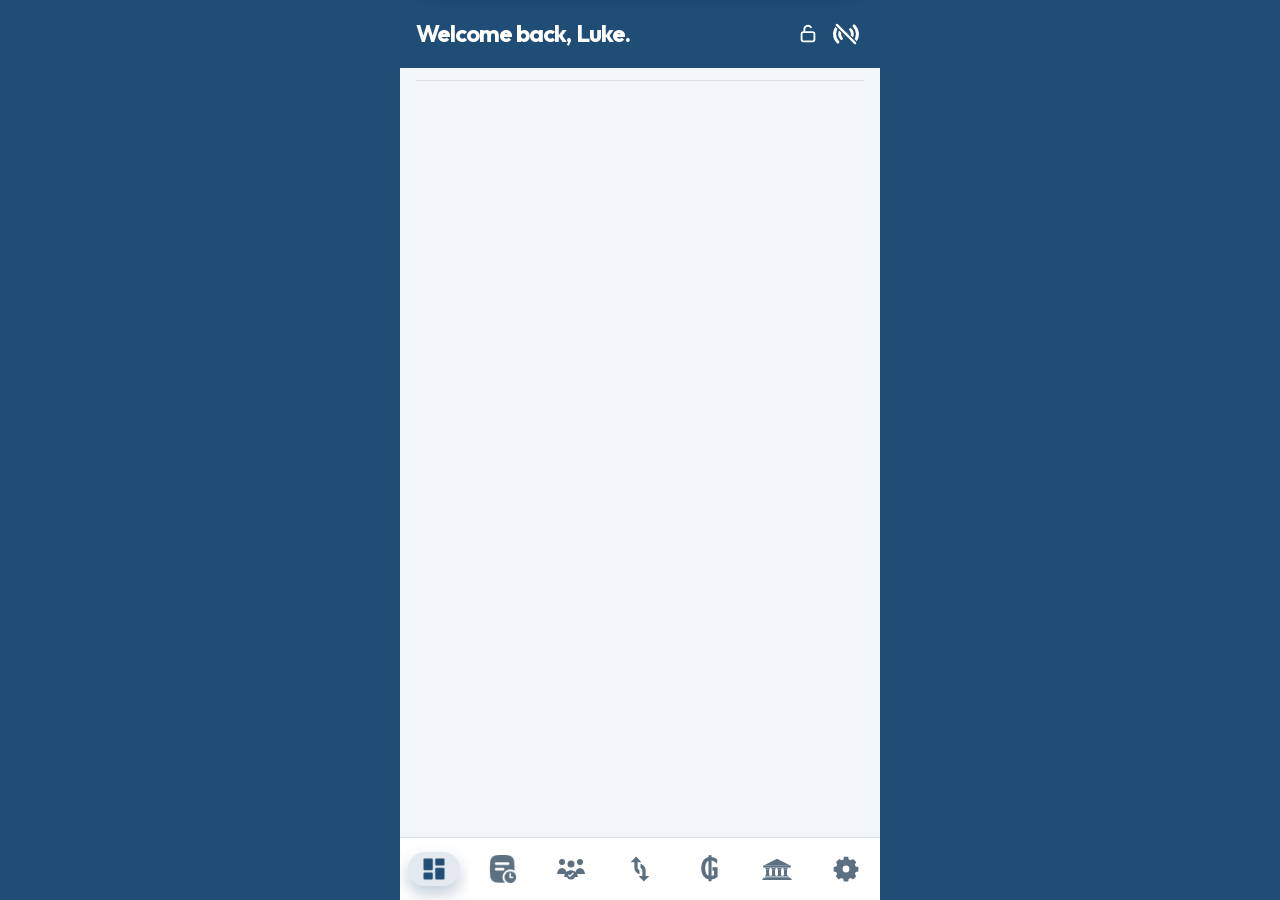
==== index.html @ c1763754 "So the tab icons are the pictures, and the old shadow is back. Co-authored-by: Cursor <cursoragent@c" ====
<!DOCTYPE html>
<html lang="en">
  <head>
    <meta charset="UTF-8" />
    <meta name="viewport" content="width=device-width, initial-scale=1, minimum-scale=1, maximum-scale=1, user-scalable=no, viewport-fit=cover, interactive-widget=resizes-content" />
    <meta name="theme-color" content="#1f4d76" />
    <meta name="description" content="Gizbit Network keeps gizbit balances, deposits, and withdrawals on this phone." />
    <meta name="referrer" content="no-referrer" />
    <meta name="apple-mobile-web-app-capable" content="yes" />
    <meta name="mobile-web-app-capable" content="yes" />
    <meta name="apple-mobile-web-app-status-bar-style" content="black-translucent" />
    <meta name="apple-mobile-web-app-title" content="Gizbit Network" />
    <title>Gizbit Network</title>
    <link rel="manifest" href="manifest.json" />
    <link rel="icon" href="icon-192.png" type="image/png" />
    <link rel="apple-touch-icon" href="apple-touch-icon.png" />
    <link rel="stylesheet" href="styles.css" />
  </head>
  <body>
    <div id="boot" class="boot">
      <img src="icon-512.png" alt="" />
    </div>
    <div class="app">
      <main id="main">
        <section id="home" class="page is-active" role="tabpanel">
          <div class="page-head">
            <h1>Welcome back, Luke.</h1>
            <div class="head-tools">
              <button type="button" id="lock-go" class="head-lock" aria-label="Lock terminal">
                <svg class="lock-shut" viewBox="0 0 24 24" width="22" height="22" aria-hidden="true">
                  <rect x="5" y="10" width="14" height="10" rx="2" fill="none" stroke="currentColor" stroke-width="2"/>
                  <path d="M8 10V7a4 4 0 0 1 8 0v3" fill="none" stroke="currentColor" stroke-width="2" stroke-linecap="round"/>
                </svg>
                <svg class="lock-open" viewBox="0 0 24 24" width="22" height="22" aria-hidden="true">
                  <rect x="5" y="10" width="14" height="10" rx="2" fill="none" stroke="currentColor" stroke-width="2"/>
                  <path d="M8 10V7a4 4 0 0 1 7.2-2.4" fill="none" stroke="currentColor" stroke-width="2" stroke-linecap="round"/>
                </svg>
              </button>
              <span id="link-mark" class="sat" role="status" aria-label="Not connected">
              <svg viewBox="0 0 24 24" width="28" height="28" aria-hidden="true">
                <circle cx="12" cy="12" r="2.15" fill="currentColor"/>
                <path fill="none" stroke="currentColor" stroke-width="2.55" stroke-linecap="round" d="M8.15 8.15a5.4 5.4 0 0 0 0 7.7"/>
                <path fill="none" stroke="currentColor" stroke-width="2.55" stroke-linecap="round" d="M15.85 8.15a5.4 5.4 0 0 1 0 7.7"/>
                <path fill="none" stroke="currentColor" stroke-width="2.55" stroke-linecap="round" d="M5.1 5.1a9.7 9.7 0 0 0 0 13.8"/>
                <path fill="none" stroke="currentColor" stroke-width="2.55" stroke-linecap="round" d="M18.9 5.1a9.7 9.7 0 0 1 0 13.8"/>
                <path class="sat-slash" fill="none" stroke="#1f4d76" stroke-width="4.2" stroke-linecap="round" d="M4.2 4.2l15.6 15.6"/>
                <path class="sat-slash" fill="none" stroke="#fff" stroke-width="2" stroke-linecap="round" d="M4.2 4.2l15.6 15.6"/>
              </svg>
            </span>
            </div>
          </div>
          <hr />
          <ul id="request-list" class="feed"></ul>
        </section>

        <section id="balances" class="page" role="tabpanel" hidden>
          <div class="page-head">
            <h1>Registered Accounts</h1>
          </div>
          <hr />
          <div class="cols" aria-hidden="true">
            <span>Full Name</span>
            <span>Account Type</span>
            <span id="bal-head">Current Balance (₲)</span>
          </div>
          <div id="rows"></div>
          <p id="empty" class="empty">No accounts yet. Add one to start at 0 gizbits.</p>
          <div id="bank-capacity" class="acct bank-capacity">
            <span>Total Bank Capacity</span>
            <span id="bank-sum" class="bal-short"></span>
          </div>
          <button type="button" id="add-account" class="btn add-account">+ Add account</button>
        </section>

        <section id="sessions" class="page" role="tabpanel" hidden>
          <div class="page-head">
            <h1>Registered Sessions</h1>
          </div>
          <hr />
          <div class="session-sums">
            <p class="session-sum"><span>Total session time</span><strong id="session-total"></strong></p>
            <p class="session-sum"><span>Total sessions</span><strong id="session-count"></strong></p>
          </div>
          <div id="session-idle">
            <button type="button" id="start-session" class="btn" aria-label="Start session">+</button>
          </div>
          <ul id="session-list" class="feed"></ul>
        </section>

        <section id="moves" class="page" role="tabpanel" hidden>
          <div class="page-head">
            <h1>Registered Exchanges</h1>
            <div class="head-tools">
              <button type="button" id="exchange-trash" class="icon-btn head-filter" aria-label="Show delete" aria-pressed="false">
                <svg viewBox="0 0 24 24" width="22" height="22" aria-hidden="true">
                  <path d="M5 7h14M9 7V5h6v2M8 7l1 13h6l1-13" fill="none" stroke="currentColor" stroke-width="2" stroke-linecap="round" stroke-linejoin="round"/>
                </svg>
              </button>
              <button type="button" id="exchange-filter" class="icon-btn head-filter" aria-label="Filter">
                <svg viewBox="0 0 24 24" width="22" height="22" aria-hidden="true">
                  <path d="M4 5h16l-6 7.2V19l-4 2v-8.8L4 5z" fill="none" stroke="currentColor" stroke-width="1.8" stroke-linejoin="round"/>
                </svg>
              </button>
            </div>
          </div>
          <hr />
          <p id="activity-empty" class="empty">Reviewed exchanges and transfers show up here.</p>
          <ul id="activity" class="feed"></ul>
        </section>

        <section id="settings" class="page" role="tabpanel" hidden>
          <div class="page-head">
            <h1>Settings</h1>
            <p class="ver" id="app-version"></p>
          </div>
          <hr />
          <div class="panel settings-menu">
            <button type="button" id="open-presets" class="btn">Preset amounts</button>
            <button type="button" id="open-taxes" class="btn">Tax settings</button>
            <button type="button" id="open-terms" class="btn">Terms and conditions</button>
            <button type="button" id="open-roles" class="btn">Accounts</button>
            <button type="button" id="open-marks" class="btn">Interest and leaderboard</button>
            <button type="button" id="open-bank" class="btn">Bank capacity</button>
            <button type="button" id="notify-go" class="btn slim">Turn on notifications</button>
            <p id="settings-error" class="error" role="status"></p>
            <button type="button" id="sync-go" class="btn sync-btn">
              <svg viewBox="0 0 24 24" width="22" height="22" aria-hidden="true">
                <circle cx="12" cy="12" r="2.15" fill="currentColor"/>
                <path fill="none" stroke="currentColor" stroke-width="2.4" stroke-linecap="round" d="M8.15 8.15a5.4 5.4 0 0 0 0 7.7"/>
                <path fill="none" stroke="currentColor" stroke-width="2.4" stroke-linecap="round" d="M15.85 8.15a5.4 5.4 0 0 1 0 7.7"/>
                <path fill="none" stroke="currentColor" stroke-width="2.4" stroke-linecap="round" d="M5.1 5.1a9.7 9.7 0 0 0 0 13.8"/>
                <path fill="none" stroke="currentColor" stroke-width="2.4" stroke-linecap="round" d="M18.9 5.1a9.7 9.7 0 0 1 0 13.8"/>
              </svg>
              Sync
            </button>
            <button type="button" id="ring-go" class="btn sync-btn">
              <svg viewBox="0 0 24 24" width="22" height="22" aria-hidden="true">
                <path d="M6 9a6 6 0 0 1 12 0c0 5 2 6.5 2 6.5H4S6 14 6 9z" fill="none" stroke="currentColor" stroke-width="2" stroke-linejoin="round"/>
                <path d="M10 18a2 2 0 0 0 4 0" fill="none" stroke="currentColor" stroke-width="2" stroke-linecap="round"/>
              </svg>
              Ring
            </button>
          </div>
          <div class="panel">
            <button type="button" id="delete-returns" class="btn danger">Delete all returns</button>
            <div id="returns-confirm" hidden>
              <p class="quiet">This removes every tax return on this phone and the terminal.</p>
              <button type="button" id="returns-yes" class="btn danger">Yes, delete returns</button>
              <button type="button" id="returns-no" class="btn ghost">Cancel</button>
            </div>
          </div>
          <div class="panel">
            <button type="button" id="delete-all" class="btn danger">Delete everything</button>
            <div id="delete-confirm" hidden>
              <p class="quiet">This removes every account, password, and balance. It cannot be undone.</p>
              <button type="button" id="delete-yes" class="btn danger">Yes, delete all</button>
              <button type="button" id="delete-no" class="btn ghost">Cancel</button>
            </div>
          </div>
          <div class="hint" id="install-hint">
            <p id="install-note" hidden></p>
            <button type="button" id="install-go" class="btn slim">Install</button>
          </div>
        </section>

        <section id="gfg" class="page" role="tabpanel" hidden>
          <div class="page-head">
            <h1>Gizbit Financial Group</h1>
          </div>
          <hr />
          <button type="button" id="open-interest" class="btn">Interest</button>
          <button type="button" id="open-loans" class="btn">Loans</button>
        </section>

        <section id="government" class="page" role="tabpanel" hidden>
          <div class="page-head">
            <h1>My Gov Center</h1>
            <div class="net-crest">
              <svg viewBox="0 0 64 48" aria-hidden="true">
                <path fill="currentColor" d="M32 1.5 60 16H4L32 1.5z"/>
                <path fill="currentColor" d="M2 16h60v5H2z"/>
                <path fill="currentColor" d="M7 22h9v3H7zm13 0h9v3h-9zm13 0h9v3h-9zm13 0h9v3h-9z"/>
                <path fill="currentColor" d="M8.2 25h6.6v12H8.2zm13 0h6.6v12h-6.6zm13 0h6.6v12h-6.6zm13 0h6.6v12h-6.6z"/>
                <path fill="currentColor" d="M7 37h9v2.4H7zm13 0h9v2.4h-9zm13 0h9v2.4h-9zm13 0h9v2.4h-9z"/>
                <path fill="currentColor" d="M6 40.2h52v2.6H6zM2 43.2h60v2.4H2zM0 46h64v2H0z"/>
              </svg>
              <p>National Gizbit Government</p>
            </div>
          </div>
          <hr />
          <div class="gov-actions">
            <p class="gov-kicker">Tax collected</p>
            <button type="button" id="tax-collected" class="gov-figure">0 ₲</button>
            <div id="tax-bar" class="tax-bar" hidden></div>
            <div id="tax-bar-key" class="tax-bar-key" hidden></div>
            <button type="button" id="view-taxes" class="btn">View all Tax returns</button>
            <button type="button" id="view-earnings" class="btn">Government earnings</button>
            <button type="button" id="view-assets" class="btn">Assets</button>
            <button type="button" id="view-gaming" class="btn">Gaming Profits</button>
          </div>
        </section>
      </main>

      <nav class="tabs" role="tablist" aria-label="Sections">
        <button type="button" role="tab" data-tab="home" aria-selected="true" aria-label="Dashboard">
          <span class="tab-mark tab-img tab-dashboard" aria-hidden="true"></span>
        </button>
        <button type="button" role="tab" data-tab="sessions" aria-selected="false" aria-label="Sessions">
          <span class="tab-mark tab-img tab-sessions" aria-hidden="true"></span>
        </button>
        <button type="button" role="tab" data-tab="balances" aria-selected="false" aria-label="Balances">
          <span class="tab-mark" aria-hidden="true">
            <svg viewBox="0 0 64 48" width="32" height="24">
              <circle cx="14" cy="10" r="6" fill="currentColor"/>
              <path fill="currentColor" d="M4 34c1.2-8 4.6-12 10-12s8.8 4 10 12H4z"/>
              <circle cx="50" cy="10" r="6" fill="currentColor"/>
              <path fill="currentColor" d="M40 34c1.2-8 4.6-12 10-12s8.8 4 10 12H40z"/>
              <circle cx="32" cy="14" r="7" fill="currentColor"/>
              <path fill="currentColor" d="M18 40c1.6-9 6.2-13 14-13s12.4 4 14 13H18z"/>
              <circle cx="32" cy="36" r="9" fill="currentColor"/>
              <path d="M27.4 36.2l2.6 2.7 6.2-6.4" fill="none" stroke="#fff" stroke-width="2.4" stroke-linecap="round" stroke-linejoin="round"/>
            </svg>
          </span>
        </button>
        <button type="button" role="tab" data-tab="moves" aria-selected="false" aria-label="Exchanges">
          <span class="tab-mark" aria-hidden="true">
            <svg viewBox="0 0 48 48" width="30" height="30">
              <path fill="currentColor" d="M18 4l-9 9h6v9c0 5.2 3.2 8.6 8.2 10.4v-6.2c-1.8-1.2-3-3.2-3-4.2V13h6L18 4z"/>
              <path fill="currentColor" d="M30 44l9-9h-6V26c0-5.2-3.2-8.6-8.2-10.4v6.2c1.8 1.2 3 3.2 3 4.2V35h-6l8.2 9z"/>
            </svg>
          </span>
        </button>
        <button type="button" role="tab" data-tab="gfg" aria-selected="false" aria-label="Financial">
          <span class="tab-mark" aria-hidden="true">₲</span>
        </button>
        <button type="button" role="tab" data-tab="government" aria-selected="false" aria-label="Gov">
          <span class="tab-mark" aria-hidden="true">
            <svg viewBox="0 0 64 48" width="30" height="22">
              <path fill="currentColor" d="M32 1.5 60 16H4L32 1.5z"/>
              <path fill="currentColor" d="M2 16h60v5H2z"/>
              <path fill="currentColor" d="M7 22h9v3H7zm13 0h9v3h-9zm13 0h9v3h-9zm13 0h9v3h-9z"/>
              <path fill="currentColor" d="M8.2 25h6.6v12H8.2zm13 0h6.6v12h-6.6zm13 0h6.6v12h-6.6zm13 0h6.6v12h-6.6z"/>
              <path fill="currentColor" d="M7 37h9v2.4H7zm13 0h9v2.4h-9zm13 0h9v2.4h-9zm13 0h9v2.4h-9z"/>
              <path fill="currentColor" d="M6 40.2h52v2.6H6zM2 43.2h60v2.4H2zM0 46h64v2H0z"/>
            </svg>
          </span>
        </button>
        <button type="button" role="tab" data-tab="settings" aria-selected="false" aria-label="Settings">
          <span class="tab-mark" aria-hidden="true">
            <svg viewBox="0 0 24 24" width="28" height="28">
              <path fill="currentColor" fill-rule="evenodd" d="M10.1 1.6h3.8l.4 2.3a6.8 6.8 0 0 1 1.7.7l2.1-1.2 2.7 2.7-1.2 2.1c.3.5.5 1.1.7 1.7l2.3.4v3.8l-2.3.4a6.8 6.8 0 0 1-.7 1.7l1.2 2.1-2.7 2.7-2.1-1.2a6.8 6.8 0 0 1-1.7.7l-.4 2.3h-3.8l-.4-2.3a6.8 6.8 0 0 1-1.7-.7l-2.1 1.2-2.7-2.7 1.2-2.1a6.8 6.8 0 0 1-.7-1.7l-2.3-.4V10.3l2.3-.4c.2-.6.4-1.2.7-1.7L3.5 6.1 6.2 3.4l2.1 1.2c.5-.3 1.1-.5 1.7-.7l.1-2.3zM12 9.1a2.9 2.9 0 1 0 0 5.8 2.9 2.9 0 0 0 0-5.8z"/>
            </svg>
          </span>
        </button>
      </nav>
      <section id="interest" class="interest-page" aria-hidden="true">
        <div class="archive-head">
          <button type="button" id="interest-back" class="interest-back">
            <svg viewBox="0 0 24 24" width="18" height="18" aria-hidden="true">
              <path d="M15 5 L8 12 L15 19" fill="none" stroke="currentColor" stroke-width="2.4" stroke-linecap="round" stroke-linejoin="round"/>
            </svg>
            Back
          </button>
          <h1>Interest</h1>
        </div>
        <div class="archive-body">
          <div class="interest-track" aria-hidden="true"><div id="interest-fill"></div></div>
          <p id="interest-clock" class="session-clock">5:00:00</p>
          <p id="interest-state" class="quiet">Paused until a session is on</p>
          <button type="button" id="pay-interest" class="btn">Pay now</button>
          <div class="cols interest-cols" aria-hidden="true">
            <span>Full name</span>
            <span>Interest due</span>
          </div>
          <div id="interest-rows"></div>
        </div>
      </section>
      <section id="loans-page" class="side-page" aria-hidden="true">
        <div class="archive-head">
          <button type="button" id="loans-back" class="side-back">
            <svg viewBox="0 0 24 24" width="18" height="18" aria-hidden="true">
              <path d="M15 5 L8 12 L15 19" fill="none" stroke="currentColor" stroke-width="2.4" stroke-linecap="round" stroke-linejoin="round"/>
            </svg>
            Back
          </button>
          <h1>Loans</h1>
        </div>
        <div class="archive-body">
          <p id="loan-out" class="quiet">Nothing is out on loan.</p>
          <div id="loan-list"></div>
          <h2 class="loan-head">Loan formula</h2>
          <div class="loan-band loan-band-label">
            <span>From</span><span>To</span><span>Rate %</span><span>Payments</span><span></span>
          </div>
          <div id="loan-bands"></div>
          <p id="loan-error" class="error" role="status"></p>
          <div class="row-actions">
            <button type="button" id="loan-add" class="btn slim">Add range</button>
            <button type="button" id="loan-formula" class="btn slim">Save formula</button>
          </div>
        </div>
      </section>
      <section id="contracts-page" class="side-page" aria-hidden="true">
        <div class="archive-head">
          <button type="button" id="contracts-back" class="side-back">
            <svg viewBox="0 0 24 24" width="18" height="18" aria-hidden="true">
              <path d="M15 5 L8 12 L15 19" fill="none" stroke="currentColor" stroke-width="2.4" stroke-linecap="round" stroke-linejoin="round"/>
            </svg>
            Back
          </button>
          <h1>Contracts</h1>
        </div>
        <div class="archive-body">
          <p id="contract-note" class="quiet">No contracts between accounts yet.</p>
          <div class="field"><span>From</span><div id="contract-from" class="picker" data-value=""></div></div>
          <div class="field"><span>To</span><div id="contract-to" class="picker" data-value=""></div></div>
          <label class="field"><span>Amount (₲)</span><input id="contract-amount" inputmode="numeric" autocomplete="off" placeholder="At least 1 billion" /></label>
          <label class="field"><span>Contract</span><input id="contract-title" maxlength="40" autocomplete="off" placeholder="What it is for" /></label>
          <p id="contract-error" class="error" role="status"></p>
          <button type="button" id="contract-make" class="btn">Make contract</button>
          <div id="contract-list"></div>
        </div>
      </section>
      <section id="earnings" class="archive" aria-hidden="true">
        <div class="archive-head">
          <button type="button" id="earnings-back" class="archive-back">
            <svg viewBox="0 0 24 24" width="18" height="18" aria-hidden="true">
              <path d="M15 5 L8 12 L15 19" fill="none" stroke="currentColor" stroke-width="2.4" stroke-linecap="round" stroke-linejoin="round"/>
            </svg>
            Back
          </button>
          <h1>Government earnings</h1>
        </div>
        <div class="archive-body" id="earnings-body"></div>
      </section>
      <section id="assets-archive" class="archive" aria-hidden="true">
        <div class="archive-head">
          <button type="button" id="assets-back" class="archive-back">
            <svg viewBox="0 0 24 24" width="18" height="18" aria-hidden="true">
              <path d="M15 5 L8 12 L15 19" fill="none" stroke="currentColor" stroke-width="2.4" stroke-linecap="round" stroke-linejoin="round"/>
            </svg>
            Back
          </button>
          <h1>Assets</h1>
        </div>
        <div class="archive-body">
          <button type="button" id="list-asset" class="btn">List asset</button>
          <p id="asset-empty" class="empty">No assets listed yet.</p>
          <div id="asset-list" class="asset-list"></div>
        </div>
      </section>
      <section id="session-attend" class="side-page" aria-hidden="true">
        <div class="archive-head">
          <button type="button" id="attend-back" class="side-back">
            <svg viewBox="0 0 24 24" width="18" height="18" aria-hidden="true">
              <path d="M15 5 L8 12 L15 19" fill="none" stroke="currentColor" stroke-width="2.4" stroke-linecap="round" stroke-linejoin="round"/>
            </svg>
            Back
          </button>
          <h1>Who is attending</h1>
        </div>
        <div class="archive-body">
          <div class="cols attend-cols" aria-hidden="true">
            <span>Account</span>
            <span>Present</span>
            <span>Absent</span>
          </div>
          <div id="attend-rows"></div>
          <p id="attend-empty" class="empty">No accounts yet. Add one before starting a session.</p>
          <button type="button" id="attend-start" class="btn">Start session</button>
        </div>
      </section>
      <section id="session-view" class="side-page" aria-hidden="true">
        <div class="archive-head session-head">
          <div class="session-head-bar">
            <button type="button" id="session-back" class="side-back">
              <svg viewBox="0 0 24 24" width="18" height="18" aria-hidden="true">
                <path d="M15 5 L8 12 L15 19" fill="none" stroke="currentColor" stroke-width="2.4" stroke-linecap="round" stroke-linejoin="round"/>
              </svg>
              Back
            </button>
            <button type="button" id="session-edit" class="session-pen" aria-label="Edit who is in">
              <svg viewBox="0 0 24 24" width="18" height="18" aria-hidden="true"><path d="M4 20l4.5-1.2L19 8.3 15.7 5 5.2 15.5 4 20z" fill="none" stroke="currentColor" stroke-width="1.8" stroke-linejoin="round"/><path d="M13.8 6.8l3.4 3.4" fill="none" stroke="currentColor" stroke-width="1.8"/></svg>
            </button>
          </div>
          <h1 id="session-view-title">Session</h1>
        </div>
        <div class="archive-body">
          <table class="session-facts">
            <tr><th>Date</th><td id="session-date"></td></tr>
            <tr><th>Session No.</th><td id="session-no"></td></tr>
            <tr><th>Beginning time</th><td id="session-started"></td></tr>
            <tr><th>Ending time</th><td id="session-ended"></td></tr>
            <tr><th>Total Duration</th><td id="session-duration"></td></tr>
          </table>
          <div class="attend-panels">
            <button type="button" class="attend-panel" id="show-present">
              <span class="swatch present" aria-hidden="true"></span>
              <span>Accounts present</span>
              <strong id="attended-count">0</strong>
            </button>
            <button type="button" class="attend-panel" id="show-absent">
              <span class="swatch absent" aria-hidden="true"></span>
              <span>Accounts absent</span>
              <strong id="absent-count">0</strong>
            </button>
          </div>
          <div id="session-edit-box" hidden>
            <div class="cols attend-cols" aria-hidden="true">
              <span>Account</span>
              <span>Present</span>
              <span>Absent</span>
            </div>
            <div id="session-edit-rows"></div>
          </div>
          <p id="session-clock" class="session-clock" hidden>0:00</p>
          <button type="button" id="session-books-go" class="btn"><span class="pl-mark" aria-hidden="true">↑↓</span> Profits and losses</button>
          <p id="session-extremes" class="session-extremes"></p>
          <button type="button" id="end-session" class="btn" hidden>End session</button>
          <h2>Exchanges</h2>
          <p id="session-exchange-empty" class="empty">No exchanges in this session.</p>
          <ul id="session-exchanges" class="feed"></ul>
        </div>
      </section>
      <section id="session-roster" class="side-page above" aria-hidden="true">
        <div class="archive-head">
          <button type="button" id="roster-back" class="side-back">
            <svg viewBox="0 0 24 24" width="18" height="18" aria-hidden="true">
              <path d="M15 5 L8 12 L15 19" fill="none" stroke="currentColor" stroke-width="2.4" stroke-linecap="round" stroke-linejoin="round"/>
            </svg>
            Back
          </button>
          <h1 id="roster-title">Accounts present</h1>
        </div>
        <div class="archive-body">
          <ul id="see-roster" class="people"></ul>
          <p id="see-roster-empty" class="empty">Nobody is in this list.</p>
        </div>
      </section>
      <section id="session-books" class="side-page above" aria-hidden="true">
        <div class="archive-head">
          <button type="button" id="books-back" class="side-back">
            <svg viewBox="0 0 24 24" width="18" height="18" aria-hidden="true">
              <path d="M15 5 L8 12 L15 19" fill="none" stroke="currentColor" stroke-width="2.4" stroke-linecap="round" stroke-linejoin="round"/>
            </svg>
            Back
          </button>
          <h1>Profits and losses</h1>
        </div>
        <div class="archive-body">
          <div class="cols" aria-hidden="true">
            <span>Full Name</span>
            <span>Account Type</span>
            <span>Profit/Loss (₲)</span>
          </div>
          <div id="session-book-rows"></div>
        </div>
      </section>
      <section id="gaming-archive" class="archive" aria-hidden="true">
        <div class="archive-head">
          <button type="button" id="gaming-back" class="archive-back">
            <svg viewBox="0 0 24 24" width="18" height="18" aria-hidden="true">
              <path d="M15 5 L8 12 L15 19" fill="none" stroke="currentColor" stroke-width="2.4" stroke-linecap="round" stroke-linejoin="round"/>
            </svg>
            Back
          </button>
          <h1>Gaming Profits</h1>
        </div>
        <div class="archive-body">
          <p id="gaming-empty" class="empty">Cash ins from a terminal show up here.</p>
          <div id="gaming-list"></div>
        </div>
      </section>
      <section id="tax-split" class="side-page above" aria-hidden="true">
        <div class="archive-head">
          <button type="button" id="tax-split-back" class="side-back">
            <svg viewBox="0 0 24 24" width="18" height="18" aria-hidden="true">
              <path d="M15 5 L8 12 L15 19" fill="none" stroke="currentColor" stroke-width="2.4" stroke-linecap="round" stroke-linejoin="round"/>
            </svg>
            Back
          </button>
          <h1 id="tax-split-title">Tax collected</h1>
        </div>
        <div class="archive-body">
          <div id="tax-pie" class="pie" hidden></div>
          <div id="tax-pie-key" class="pie-key"></div>
          <p id="tax-pie-empty" class="empty">Nothing has been collected for this tax.</p>
        </div>
      </section>
      <section id="tax-archive" class="archive" aria-hidden="true">
        <div class="archive-head">
          <button type="button" id="tax-archive-back" class="archive-back">
            <svg viewBox="0 0 24 24" width="18" height="18" aria-hidden="true">
              <path d="M15 5 L8 12 L15 19" fill="none" stroke="currentColor" stroke-width="2.4" stroke-linecap="round" stroke-linejoin="round"/>
            </svg>
            Back
          </button>
          <h1>Tax returns</h1>
        </div>
        <div class="archive-body">
          <div id="tax-switch" class="tax-switch" role="tablist" aria-label="Tax return type">
            <span class="tax-switch-pill" aria-hidden="true"></span>
            <button type="button" id="tax-tab-income" role="tab" aria-selected="true">Income tax returns</button>
            <button type="button" id="tax-tab-gaming" role="tab" aria-selected="false">Tax on gaming profits returns</button>
          </div>
          <p id="gov-empty" class="empty">Tax returns filed from a terminal show up here.</p>
          <div id="gov-list" class="tax-files"></div>
          <p id="gaming-tax-empty" class="empty" hidden>No tax on gaming profits yet.</p>
          <div id="gaming-tax-list" class="tax-files" hidden></div>
        </div>
      </section>
      <section id="tax-sheet" class="archive above" aria-hidden="true">
        <div class="archive-head">
          <button type="button" id="tax-sheet-back" class="archive-back">
            <svg viewBox="0 0 24 24" width="18" height="18" aria-hidden="true">
              <path d="M15 5 L8 12 L15 19" fill="none" stroke="currentColor" stroke-width="2.4" stroke-linecap="round" stroke-linejoin="round"/>
            </svg>
            Back
          </button>
          <div class="tax-sheet-title">
            <h1 id="tax-sheet-name">Tax return</h1>
            <p id="tax-sheet-date"></p>
          </div>
        </div>
        <div class="archive-body">
          <p class="tax-star-note">* amounts are in billions of gizbits</p>
          <div id="tax-sheet-goods" class="tax-grid"></div>
          <p class="tax-kicker">Calculating</p>
          <div id="tax-sheet-figures" class="tax-figures"></div>
          <div id="tax-sheet-expenses"></div>
          <div id="tax-sheet-levy" class="tax-grid"></div>
          <button type="button" id="tax-sheet-sign" class="btn ghost">Signature</button>
        </div>
      </section>
    </div>

    <div id="sheet" class="sheet" hidden>
      <form id="account-form" class="sheet-card">
        <h2>Add account</h2>
        <label class="field">
          <span>Full name</span>
          <input id="acc-name" maxlength="40" autocomplete="name" required />
        </label>
        <label class="field">
          <span>Password</span>
          <input id="acc-pass" type="password" maxlength="100" autocomplete="new-password" required />
        </label>
        <p id="account-error" class="error" role="status"></p>
        <button type="submit" class="btn">Create account</button>
        <button type="button" id="sheet-close" class="btn ghost">Cancel</button>
      </form>
    </div>

    <div id="pass-sheet" class="sheet" hidden>
      <div class="sheet-card" role="dialog" aria-modal="true" aria-labelledby="pass-title">
        <h2 id="pass-title">Password</h2>
        <div class="pass-line">
          <input id="pass-view" type="text" maxlength="100" autocomplete="off" readonly />
          <button type="button" id="pass-edit" class="icon-btn" aria-label="Change password">
            <svg viewBox="0 0 24 24" width="18" height="18" aria-hidden="true"><path d="M4 20l4.5-1.2L19 8.3 15.7 5 5.2 15.5 4 20z" fill="none" stroke="currentColor" stroke-width="1.8" stroke-linejoin="round"/><path d="M13.8 6.8l3.4 3.4" fill="none" stroke="currentColor" stroke-width="1.8"/></svg>
          </button>
        </div>
        <p id="pass-error" class="error" role="status"></p>
        <button type="button" id="pass-save" class="btn" hidden>Save</button>
        <button type="button" id="pass-close" class="btn ghost">Close</button>
      </div>
    </div>

    <div id="asset-sheet" class="sheet" hidden>
      <form id="asset-form" class="sheet-card">
        <h2>List asset</h2>
        <label class="field"><span>Asset name</span><input id="asset-name" maxlength="40" autocomplete="off" /></label>
        <label class="field"><span>Asset description</span><textarea id="asset-note" rows="3" maxlength="200"></textarea></label>
        <label class="field"><span>Asking price</span><input id="asset-price" inputmode="numeric" autocomplete="off" /></label>
        <p id="asset-error" class="error" role="status"></p>
        <button type="submit" class="btn">Save and list</button>
        <button type="button" id="asset-cancel" class="btn ghost">Cancel</button>
      </form>
    </div>

    <div id="asset-buy" class="sheet" hidden>
      <div class="sheet-card" role="dialog" aria-modal="true" aria-labelledby="asset-buy-title">
        <h2 id="asset-buy-title">Asset</h2>
        <p id="asset-buy-note"></p>
        <p id="asset-buy-who" class="quiet"></p>
        <label class="field"><span>Amount</span><input id="asset-buy-amount" inputmode="numeric" autocomplete="off" /></label>
        <p id="asset-buy-error" class="error" role="status"></p>
        <button type="button" id="asset-buy-confirm" class="btn">Confirm</button>
        <button type="button" id="asset-buy-close" class="btn ghost">Close</button>
      </div>
    </div>

    <div id="tax-review" class="sheet" hidden>
      <div class="sheet-card" role="dialog" aria-modal="true" aria-labelledby="review-title">
        <h2 id="review-title">Tax return</h2>
        <div id="review-lines" class="review-lines"></div>
        <label class="field"><span>Gross revenue</span><input id="review-revenue" inputmode="numeric" autocomplete="off" /></label>
        <label class="field"><span>Gross profit</span><input id="review-profit" inputmode="numeric" autocomplete="off" /></label>
        <label class="field"><span>Gross expenses</span><input id="review-expenses" inputmode="numeric" autocomplete="off" /></label>
        <hr />
        <label class="field"><span>Gross VAT</span><input id="review-vat" inputmode="numeric" autocomplete="off" /></label>
        <label class="field"><span>Tax on gross profit</span><input id="review-tax" inputmode="numeric" autocomplete="off" /></label>
        <label class="field review-invoice"><span>Total invoice</span><input id="review-invoice" inputmode="numeric" autocomplete="off" /></label>
        <p id="review-error" class="error" role="status"></p>
        <button type="button" id="review-confirm" class="btn">Confirm</button>
        <button type="button" id="review-close" class="btn ghost">Close</button>
      </div>
    </div>

    <div id="sign-sheet" class="sheet" hidden>
      <div class="sheet-card" role="dialog" aria-modal="true" aria-labelledby="sign-title">
        <h2 id="sign-title">Signature</h2>
        <canvas id="sign-view" class="sign-view"></canvas>
        <p id="sign-empty" class="quiet">No signature was saved for this exchange.</p>
        <button type="button" id="sign-close" class="btn">Close</button>
      </div>
    </div>

    <div id="confirm" class="sheet" hidden>
      <div class="sheet-card" role="dialog" aria-modal="true" aria-labelledby="confirm-title">
        <h2 id="confirm-title">Delete account</h2>
        <p id="confirm-text"></p>
        <button type="button" id="confirm-yes" class="btn danger">Delete</button>
        <button type="button" id="confirm-no" class="btn ghost">Cancel</button>
      </div>
    </div>

    <div id="decision" class="sheet" hidden>
      <div class="sheet-card" role="dialog" aria-modal="true" aria-labelledby="decision-title">
        <h2 id="decision-title">Exchange</h2>
        <p id="decision-text"></p>
        <div id="decision-actions" class="decision-actions"></div>
        <label class="field" id="part-wrap" hidden>
          <span>How much did you receive?</span>
          <input id="part-amount" inputmode="numeric" autocomplete="off" />
        </label>
        <p id="decision-error" class="error" role="status"></p>
        <button type="button" id="part-go" class="btn" hidden>Update balance</button>
        <button type="button" id="decision-close" class="btn ghost">Cancel</button>
      </div>
    </div>

    <div id="review" class="sheet" hidden>
      <div class="sheet-card" role="dialog" aria-modal="true" aria-labelledby="review-title">
        <h2 id="review-title">Review</h2>
        <p id="review-text"></p>
        <button type="button" id="review-yes" class="btn">Money given</button>
        <button type="button" id="review-no" class="btn ghost">Cancel</button>
      </div>
    </div>

    <section id="set-presets" class="side-page" aria-hidden="true">
      <div class="archive-head">
        <button type="button" id="presets-back" class="side-back">Back</button>
        <h1>Preset amounts</h1>
      </div>
      <div class="archive-body">
        <div id="preset-fields"></div>
        <button type="button" id="preset-add" class="btn slim">Add amount</button>
        <label class="field"><span>Minimum amount (₲)</span><input id="min-amount" inputmode="numeric" autocomplete="off" /></label>
        <p id="preset-error" class="error" role="status"></p>
      </div>
    </section>
    <section id="set-taxes" class="side-page" aria-hidden="true">
      <div class="archive-head">
        <button type="button" id="taxes-back" class="side-back">Back</button>
        <h1>Tax settings</h1>
      </div>
      <div class="archive-body">
        <table class="tax-table">
          <tr><th>VAT on revenue (%)</th><td><input id="vat-rate" inputmode="numeric" autocomplete="off" /></td></tr>
          <tr><th>Profit tax under the threshold (%)</th><td><input id="profit-low" inputmode="numeric" autocomplete="off" /></td></tr>
          <tr><th>Profit tax over the threshold (%)</th><td><input id="profit-high" inputmode="numeric" autocomplete="off" /></td></tr>
          <tr><th>Profit tax threshold (₲)</th><td><input id="profit-threshold" inputmode="numeric" autocomplete="off" /></td></tr>
          <tr><th>Tax on gaming profits (%)</th><td><input id="gaming-tax" inputmode="numeric" autocomplete="off" /></td></tr>
          <tr><th>1 euro equals (₲)</th><td><input id="euro-rate" inputmode="numeric" autocomplete="off" /></td></tr>
        </table>
        <p id="tax-error" class="error" role="status"></p>
      </div>
    </section>
    <section id="set-terms" class="side-page" aria-hidden="true">
      <div class="archive-head">
        <button type="button" id="terms-back" class="side-back">Back</button>
        <h1>Terms and conditions</h1>
      </div>
      <div class="archive-body">
        <label class="field"><span>Exchange terms</span><textarea id="terms-text" rows="6" maxlength="800"></textarea></label>
        <label class="field"><span>Tax return terms</span><textarea id="tax-terms" rows="4" maxlength="400"></textarea></label>
        <label class="field"><span>Loan terms</span><textarea id="loan-terms" rows="4" maxlength="400"></textarea></label>
      </div>
    </section>
    <section id="set-roles" class="side-page" aria-hidden="true">
      <div class="archive-head">
        <button type="button" id="roles-back" class="side-back">Back</button>
        <h1>Accounts</h1>
      </div>
      <div class="archive-body">
        <div class="field"><span>Tax payments go to</span><div id="tax-account" class="picker" data-value=""></div></div>
        <div class="field"><span>Gaming cash goes to</span><div id="gaming-account" class="picker" data-value=""></div></div>
        <div class="field"><span>Interest is paid from</span><div id="interest-account" class="picker" data-value=""></div></div>
        <div class="field"><span>Loans are paid from</span><div id="loan-account" class="picker" data-value=""></div></div>
      </div>
    </section>
    <section id="set-marks" class="side-page" aria-hidden="true">
      <div class="archive-head">
        <button type="button" id="marks-back" class="side-back">Back</button>
        <h1>Interest and leaderboard</h1>
      </div>
      <div class="archive-body">
        <div class="mark-head"><span>Account</span><span>Skip interest</span><span>Not on leaderboard</span><span>Exclude from attending</span></div>
        <div id="mark-rows"></div>
      </div>
    </section>
    <section id="set-bank" class="side-page" aria-hidden="true">
      <div class="archive-head">
        <button type="button" id="bank-back" class="side-back">Back</button>
        <h1>Bank capacity</h1>
      </div>
      <div class="archive-body">
        <label class="field"><span>Bank capacity limit (₲)</span><input id="bank-limit" inputmode="numeric" autocomplete="off" /></label>
        <p id="bank-error" class="error" role="status"></p>
      </div>
    </section>

    <div id="filter-sheet" class="sheet" hidden>
      <div class="sheet-card" role="dialog" aria-modal="true" aria-labelledby="filter-title">
        <h2 id="filter-title">Filter</h2>
        <div class="field">
          <span>Time</span>
          <div id="filter-time" class="picker" data-value="all"></div>
        </div>
        <div class="field">
          <span>Type of exchange</span>
          <div id="filter-type" class="picker" data-value="all"></div>
        </div>
        <div class="field">
          <span>Account</span>
          <div id="filter-account" class="picker" data-value=""></div>
        </div>
        <label class="field">
          <span>Minimum amount (₲)</span>
          <input id="filter-min" inputmode="numeric" autocomplete="off" placeholder="Any" />
        </label>
        <label class="field">
          <span>Maximum amount (₲)</span>
          <input id="filter-max" inputmode="numeric" autocomplete="off" placeholder="Any" />
        </label>
        <button type="button" id="filter-apply" class="btn">Show these</button>
        <button type="button" id="filter-clear" class="btn ghost">Clear filter</button>
      </div>
    </div>

    <div id="session-menu" class="sheet" hidden>
      <div class="sheet-card" id="session-menu-card" role="dialog" aria-modal="true" aria-label="Session options">
        <div class="sheet-grab" id="session-menu-grab"></div>
        <button type="button" id="session-menu-edit" class="menu-line">
          <svg viewBox="0 0 24 24" width="18" height="18" aria-hidden="true"><path d="M4 20l4.5-1.2L19 8.3 15.7 5 5.2 15.5 4 20z" fill="none" stroke="currentColor" stroke-width="1.8" stroke-linejoin="round"/><path d="M13.8 6.8l3.4 3.4" fill="none" stroke="currentColor" stroke-width="1.8"/></svg>
          Edit
        </button>
        <button type="button" id="session-menu-delete" class="menu-line danger">
          <svg viewBox="0 0 24 24" width="18" height="18" aria-hidden="true"><path d="M5 7h14M9 7V5h6v2M8 7l1 13h6l1-13" fill="none" stroke="currentColor" stroke-width="2" stroke-linecap="round" stroke-linejoin="round"/></svg>
          Delete
        </button>
      </div>
    </div>

    <audio id="success-sound" src="success.mp3" preload="auto"></audio>
    <div id="syncing" class="sheet syncing" hidden>
      <div class="sync-card">
        <p class="sync-dots" aria-hidden="true"><span></span><span></span><span></span></p>
        <p>Syncing with terminal</p>
      </div>
    </div>
    <button type="button" id="incoming" class="incoming" aria-hidden="true"></button>
    <span id="ping-dot" class="ping-dot" aria-hidden="true"></span>
    <div id="call-incoming" class="call-screen" hidden>
      <div class="call-card">
        <svg viewBox="0 0 24 24" width="48" height="48" aria-hidden="true">
          <path d="M8.5 5.5c.4 1.5 1 2.6 1.8 3.4l-1.2 1.2a12 12 0 0 0 5.8 5.8l1.2-1.2c.8.8 1.9 1.4 3.4 1.8l.6 1.8c-2.2.6-4.6.2-6.6-1.1L8.2 12.9c-1.3-2-1.7-4.4-1.1-6.6l1.4.2z" fill="none" stroke="currentColor" stroke-width="1.7" stroke-linejoin="round"/>
        </svg>
        <h1>Terminal is calling</h1>
        <div class="call-actions">
          <button type="button" id="call-decline" class="btn danger">Decline</button>
          <button type="button" id="call-answer" class="btn">Answer</button>
        </div>
      </div>
    </div>
    <div id="call-live" class="call-screen" hidden>
      <div class="call-card">
        <h1>On a call</h1>
        <p>Talking with the terminal.</p>
        <button type="button" id="call-hangup" class="btn danger">Hang up</button>
      </div>
      <audio id="call-remote" autoplay></audio>
    </div>
    <audio id="ringtone" src="ringtone.mp3" preload="auto" loop></audio>
    <p id="toast" class="toast" role="status" hidden></p>
    <noscript>Gizbit Network needs JavaScript.</noscript>
    <script src="app.js"></script>
  </body>
</html>
---- styles.css ----
@font-face {
  font-family: "Outfit";
  font-style: normal;
  font-weight: 100 900;
  font-display: swap;
  src: url("fonts/outfit-latin.woff2") format("woff2");
}

:root {
  --navy: #1f4d76;
  --navy-deep: #173a5a;
  --silver: #d9d9d9;
  --paper: #f3f6f8;
  --card: #ffffff;
  --ink: #1b2c3a;
  --muted: #5d7082;
  --line: #d5dde5;
  --danger: #8e3a3a;
  color-scheme: light;
}

* { box-sizing: border-box; -webkit-user-select: none; user-select: none; -webkit-touch-callout: none; }
input, textarea { -webkit-user-select: text; user-select: text; -webkit-touch-callout: default; }
html, body { height: 100%; }
html {
  background: #1f4d76;
  height: 100%;
  overflow: hidden;
  overscroll-behavior: none;
  touch-action: manipulation;
  -webkit-text-size-adjust: 100%;
  text-size-adjust: 100%;
}
body {
  margin: 0;
  height: 100%;
  overflow: hidden;
  overscroll-behavior: none;
  background: #1f4d76;
  color: var(--ink);
  font-family: "Outfit", "Avenir Next", "Segoe UI", sans-serif;
  font-weight: 500;
}
button, input, select { font: inherit; }
button { cursor: pointer; }
button, a { -webkit-tap-highlight-color: transparent; }
button:focus-visible, input:focus-visible, select:focus-visible {
  outline: 2px solid var(--navy);
  outline-offset: 2px;
}
::selection { background: var(--silver); color: var(--navy-deep); }
[hidden] { display: none !important; }

.app {
  width: min(480px, 100%);
  height: var(--vvh, 100dvh);
  margin: 0 auto;
  background: var(--paper);
  display: flex;
  flex-direction: column;
  overflow: hidden;
  position: relative;
}

.top {
  display: flex;
  align-items: center;
  gap: 12px;
  padding: calc(env(safe-area-inset-top) + 12px) 16px 14px;
  background: var(--navy);
  color: var(--silver);
}
.mark {
  width: 44px;
  height: 44px;
  border-radius: 12px;
  flex: none;
}
.brand-block { min-width: 0; flex: 1; }
.install-btn {
  margin-left: auto;
  flex: none;
  border: 0;
  border-radius: 999px;
  background: var(--silver);
  color: var(--navy-deep);
  font-weight: 700;
  font-size: 14px;
  min-height: 36px;
  padding: 8px 14px;
}
.install-note {
  margin: 12px 16px 0;
  color: var(--navy);
  font-size: 14px;
  font-weight: 650;
}
.brand, .sub { margin: 0; }
.brand {
  color: #fff;
  font-size: 18px;
  font-weight: 700;
  letter-spacing: -0.03em;
}
.sub { margin-top: 2px; font-size: 12px; color: var(--silver); }

main {
  flex: 1;
  min-height: 0;
  overflow-y: auto;
  overscroll-behavior: none;
  -webkit-overflow-scrolling: touch;
}
.boot {
  position: fixed;
  inset: 0;
  z-index: 80;
  display: grid;
  place-items: center;
  background: #1f4d76;
}
.boot img { width: min(240px, 62vw); height: auto; }
.page { display: none; padding: 0 16px 8px; }
.page.is-active { display: block; }
#sessions.page.is-active { display: flex; flex-direction: column; min-height: 100%; }
.page-head {
  display: flex;
  align-items: center;
  justify-content: space-between;
  gap: 12px;
  box-sizing: border-box;
  height: calc(env(safe-area-inset-top) + 68px);
  margin: 0 -16px 12px;
  padding: calc(env(safe-area-inset-top) + 12px) 16px 12px;
  background: var(--navy);
  overflow: hidden;
}
#government .page-head {
  height: calc(env(safe-area-inset-top) + 96px);
  align-items: flex-end;
}
#government .net-crest { margin: 0; color: #fff; }
#government .net-crest p { color: #fff; }
.page-head h1 {
  color: #fff;
  min-width: 0;
  font-size: 24px;
  line-height: 1.15;
  white-space: nowrap;
  overflow: hidden;
  text-overflow: ellipsis;
}
h1 {
  margin: 0;
  font-size: 28px;
  line-height: 1.1;
  letter-spacing: -0.04em;
  color: var(--navy);
}
.sat {
  flex: none;
  width: 36px;
  height: 36px;
  color: #fff;
  display: grid;
  place-items: center;
}
.sat.is-on .sat-slash { display: none; }
.head-tools { display: flex; align-items: center; gap: 2px; flex: none; }
.head-lock {
  flex: none;
  width: 36px;
  height: 36px;
  padding: 0;
  border: 0;
  border-radius: 0;
  background: transparent;
  color: #fff;
  display: grid;
  place-items: center;
}
.head-lock .lock-shut { display: none; }
.head-lock.is-locked .lock-open { display: none; }
.head-lock.is-locked .lock-shut { display: block; }
.page-head .head-filter {
  flex: none;
  width: 28px;
  height: 28px;
  min-width: 28px;
  padding: 0;
  border: 0;
  border-radius: 0;
  background: transparent;
  color: #b7c3ce;
}
.sync-btn { display: flex; align-items: center; justify-content: center; gap: 8px; }
.sync-btn svg { flex: none; }
.ver {
  margin: 0;
  font-size: 14px;
  font-weight: 700;
  letter-spacing: 0;
  color: var(--muted);
}
h2 {
  margin: 22px 0 8px;
  font-size: 15px;
  letter-spacing: -0.02em;
  color: var(--navy);
}
hr { border: 0; border-top: 1px solid var(--line); margin: 0 0 14px; }

.chip {
  flex: none;
  border: 0;
  border-radius: 999px;
  background: var(--silver);
  color: var(--navy-deep);
  font-weight: 700;
  font-size: 13px;
  padding: 8px 12px;
  min-height: 36px;
}
.table-wrap { overflow-x: auto; overscroll-behavior: none; }
table { width: 100%; border-collapse: collapse; table-layout: fixed; }
th, td {
  padding: 10px 6px;
  text-align: left;
  vertical-align: top;
  overflow-wrap: anywhere;
}
th {
  font-size: 12px;
  line-height: 1.25;
  color: var(--muted);
  font-weight: 700;
  border-bottom: 1px solid var(--line);
}
th:nth-child(1) { width: 34%; }
th:nth-child(2) { width: 30%; }
th:nth-child(3) { width: 36%; }
td {
  font-size: 15px;
  font-weight: 600;
  border-bottom: 1px solid var(--line);
}
th:last-child, td:last-child {
  text-align: right;
  font-variant-numeric: tabular-nums;
}
.name { display: block; }
.link {
  border: 0;
  background: none;
  color: var(--muted);
  font-size: 12px;
  font-weight: 700;
  padding: 4px 0 0;
}
.empty { margin: 14px 0; color: var(--muted); font-size: 14px; }
.panel, .sheet-card {
  background: var(--card);
  border: 1px solid var(--line);
  border-radius: 16px;
  padding: 14px;
  display: grid;
  gap: 12px;
}
.field { display: grid; gap: 6px; color: var(--muted); font-size: 13px; font-weight: 700; }
input, select {
  width: 100%;
  border: 1px solid var(--line);
  border-radius: 12px;
  background: #f7f9fb;
  color: var(--ink);
  font-size: 16px;
  font-weight: 600;
  padding: 12px;
}
.actions { display: grid; grid-template-columns: 1fr 1fr; gap: 10px; }
.btn {
  border: 0;
  border-radius: 12px;
  background: var(--navy);
  color: #fff;
  font-weight: 700;
  min-height: 48px;
  padding: 12px 14px;
}
.btn.silver { background: var(--silver); color: var(--navy-deep); }
.btn.ghost { background: #e7eef4; color: var(--navy); }
.btn.slim { width: auto; min-height: 40px; justify-self: start; }
.btn:disabled { opacity: 0.45; }
.btn:active { transform: translateY(1px); }
.error { margin: 0; color: var(--danger); font-size: 14px; font-weight: 600; min-height: 0; }
.error:empty { display: none; }
.quiet { margin: 0; color: var(--muted); font-size: 13px; }
.feed { list-style: none; padding: 0; margin: 0; display: grid; gap: 8px; }
.feed li.day-group {
  background: transparent;
  border: 0;
  padding: 0;
  border-radius: 0;
}
.day-head {
  display: flex;
  align-items: center;
  justify-content: space-between;
  width: 100%;
  border: 0;
  background: transparent;
  color: #2a6fdb;
  font-size: 16px;
  font-weight: 800;
  padding: 14px 2px 6px;
}
.day-head svg { transition: transform 0.28s ease; }
.day-group.is-shut .day-head svg { transform: rotate(-90deg); }
.day-fold {
  display: grid;
  grid-template-rows: 1fr;
  opacity: 1;
  transition: grid-template-rows 0.32s ease, opacity 0.24s ease;
}
.day-group.is-shut .day-fold {
  grid-template-rows: 0fr;
  opacity: 0;
}
.day-body {
  display: grid;
  gap: 8px;
  margin: 0;
  padding: 0;
  list-style: none;
  overflow: hidden;
  min-height: 0;
}
.net-crest {
  display: grid;
  justify-items: end;
  gap: 2px;
  margin: -4px 0 10px;
  color: var(--navy);
  text-align: right;
}
.net-crest p {
  margin: 0;
  max-width: 120px;
  font-size: 11px;
  font-weight: 700;
  line-height: 1.15;
  color: var(--navy);
}
.net-crest svg { width: 42px; height: 32px; }
.archive {
  position: absolute;
  inset: 0;
  z-index: 6;
  background: var(--paper);
  display: flex;
  flex-direction: column;
  transform: translateX(100%);
  transition: transform 0.35s ease;
  pointer-events: none;
}
.archive.is-open { transform: translateX(0); pointer-events: auto; }
.archive.above { z-index: 8; }
.interest-page {
  position: absolute;
  inset: 0;
  z-index: 6;
  background: var(--paper);
  color: inherit;
  display: flex;
  flex-direction: column;
  transform: translateX(100%);
  transition: transform 0.35s ease;
  pointer-events: none;
}
.interest-page.is-open { transform: translateX(0); pointer-events: auto; }
.side-page {
  position: absolute;
  inset: 0;
  z-index: 6;
  background: var(--paper);
  color: var(--ink);
  display: flex;
  flex-direction: column;
  transform: translateX(100%);
  transition: transform 0.35s ease;
  pointer-events: none;
}
.side-page.is-open { transform: translateX(0); pointer-events: auto; }
.side-page.above { z-index: 7; }
.side-page h1 { margin: 8px 0 0; }
.side-page h2 { margin: 18px 0 8px; font-size: 18px; }
.side-back {
  display: inline-flex;
  align-items: center;
  gap: 4px;
  border: 0;
  background: transparent;
  color: var(--navy);
  font-weight: 700;
  padding: 0;
  min-height: 40px;
}
.side-page .btn { width: 100%; margin-top: 12px; }
.interest-back {
  display: inline-flex;
  align-items: center;
  gap: 4px;
  border: 0;
  background: transparent;
  color: var(--navy);
  font-weight: 700;
  padding: 0;
}
.interest-page h1 { margin: 8px 0 0; }
.interest-track {
  height: 10px;
  border-radius: 99px;
  background: #d5dde5;
  overflow: hidden;
  margin-bottom: 12px;
}
.interest-track div {
  height: 100%;
  width: 100%;
  background: var(--navy);
  transition: width 0.4s linear;
}
.session-note { margin: 0 0 4px; font-weight: 800; }
.session-status { margin: 0; color: var(--muted); font-size: 13px; font-weight: 700; }
.session-clock {
  margin: 4px 0 14px;
  font-size: 32px;
  font-weight: 800;
  font-variant-numeric: tabular-nums;
}
.session-book { margin: 6px 0 0; font-size: 14px; }
#session-list { margin-top: 16px; }
.check { display: flex; align-items: center; gap: 8px; padding: 6px 0; font-weight: 650; }
.interest-cols { margin-top: 16px; grid-template-columns: minmax(0, 1fr) auto; }
.interest-cols span:nth-child(2) { display: inline; }
.interest-row {
  display: flex;
  justify-content: space-between;
  gap: 12px;
  padding: 10px 0;
  border-bottom: 1px solid var(--line);
  font-weight: 650;
}
.interest-row span:last-child { text-align: right; font-variant-numeric: tabular-nums; }
#sessions.is-active { min-height: 100%; }
#start-session {
  position: fixed;
  z-index: 4;
  width: 58px;
  height: 58px;
  border-radius: 16px;
  padding: 0;
  font-size: 32px;
  line-height: 1;
  overflow: hidden;
  right: max(16px, calc((100% - 480px) / 2 + 16px));
  bottom: calc(78px + env(safe-area-inset-bottom));
}
#session-list { padding-bottom: 84px; }
#open-interest, #open-loans, #pay-interest { width: 100%; margin-bottom: 8px; }
#pay-interest { margin-bottom: 8px; }
.gov-actions { display: grid; gap: 10px; }
.gov-kicker { margin: 0; color: #c8c8c8; font-size: 13px; font-weight: 700; }
.gov-figure {
  margin: 2px 0 6px;
  padding: 0;
  border: 0;
  background: transparent;
  font: inherit;
  font-size: 34px;
  font-weight: 800;
  color: #fff;
  font-variant-numeric: tabular-nums;
  text-align: left;
}
.gov-actions .btn { width: 100%; }
.log-swipe.is-interest .log-row { background: #e4e4e4; color: #6b6b6b; }
.log-memo { color: var(--muted); font-size: 13px; font-weight: 650; }
.log-swipe.is-interest .log-memo { color: #8a8a8a; }
.asset-list { display: grid; gap: 10px; margin-top: 14px; }
.asset-card {
  display: grid;
  gap: 4px;
  padding: 12px;
  border-radius: 14px;
  background: #161616;
  color: #f4f4f4;
}
.asset-card p { margin: 0; }
.archive .btn { width: 100%; background: #111; color: #fff; }
.archive-head { padding: calc(env(safe-area-inset-top) + 16px) 16px 8px; }
.archive-back {
  display: inline-flex;
  align-items: center;
  gap: 4px;
  border: 0;
  background: transparent;
  color: var(--navy);
  font-weight: 700;
  padding: 0;
  min-height: 40px;
}
.archive-body { flex: 1; min-height: 0; overflow: auto; padding: 0 16px 24px; }
.tax-files { display: grid; gap: 12px; }
.tax-swipe { border: 1px solid var(--line); border-radius: 14px; background: #fff; }
.tax-file {
  display: grid;
  gap: 8px;
  padding: 12px;
  background: #fff;
  min-height: 100%;
}
.tax-file.is-open { transform: translateX(56px); }
.tax-file.is-sign { transform: translateX(-56px); }
.tax-file-top { display: flex; justify-content: space-between; gap: 12px; }
.tax-file-top strong:last-child { text-align: right; }
.tax-file .quiet { margin: 0; }
#view-taxes { width: 100%; }
.tax-grid { display: grid; }
.tax-grid-head, .tax-grid-row {
  display: grid;
  grid-template-columns: 1.5fr 0.7fr 0.85fr 0.7fr 0.85fr;
  gap: 4px;
  align-items: start;
}
.tax-grid-head { color: #c8c8c8; font-size: 11px; padding-bottom: 4px; }
.tax-grid-row {
  padding: 6px 0;
  border-bottom: 1px solid #444;
  color: #f4f4f4;
  font-size: 12px;
}
.tax-grid-name { white-space: nowrap; overflow: hidden; text-overflow: ellipsis; }
.tax-sheet-title { display: flex; justify-content: space-between; align-items: baseline; gap: 12px; }
.tax-sheet-title h1 { margin: 4px 0 0; font-size: 20px; color: #fff; }
.tax-sheet-title p { margin: 0; white-space: nowrap; font-size: 13px; font-weight: 700; }
.tax-star-note { margin: 0 0 10px; font-size: 12px; color: #c8c8c8; }
.tax-kicker { margin: 16px 0 6px; font-size: 12px; font-weight: 700; letter-spacing: 0.04em; color: #c8c8c8; }
.tax-figures { display: grid; gap: 4px; margin-bottom: 10px; }
.tax-figures p { display: flex; justify-content: space-between; gap: 12px; margin: 0; font-size: 14px; }
.tax-exp { display: grid; gap: 0; margin-bottom: 12px; }
.tax-exp div { display: grid; grid-template-columns: 1fr auto; gap: 8px; padding: 6px 0; border-bottom: 1px solid #444; font-size: 13px; }
.levy-row { grid-template-columns: 1.4fr 0.8fr 0.7fr 0.8fr; }
.tax-grid-row.is-total { font-weight: 800; }
.tax-stack, .money-stack { display: flex; flex-direction: column; line-height: 1.1; min-width: 0; }
.tax-stack b, .money-stack b { font-weight: 700; }
.tax-stack small, .money-stack small { font-size: 10px; font-weight: 600; color: #c8c8c8; }
.tax-file-totals { display: grid; gap: 8px; }
.tax-sum { display: grid; gap: 4px; }
.tax-file-totals p, .tax-sum p { display: flex; justify-content: space-between; gap: 12px; margin: 0; font-size: 13px; }
.tax-file-totals hr { border: 0; border-top: 1px solid #444; margin: 0; }
.tax-file-totals .is-invoice strong { font-size: 22px; }
.tax-file .btn { width: 100%; }
body.gov-theme main,
body.gov-theme #government.is-active,
body.gov-theme .archive { background: #2a2a2a; color: #f4f4f4; }
body.gov-theme #government h1,
body.gov-theme .archive h1,
body.gov-theme .net-crest,
body.gov-theme .net-crest p,
body.gov-theme .archive-back { color: #fff; }
body.gov-theme #government hr { border: 0; border-top: 1px solid #444; }
body.gov-theme #view-taxes,
body.gov-theme .tax-file .btn { background: #111; color: #fff; }
body.gov-theme .tabs { background: #3a3a3a; border-top-color: #111; }
body.gov-theme .tabs button { background: #3a3a3a; color: #f4f4f4; }
body.gov-theme .tabs button.is-active { background: #3a3a3a; color: #fff; box-shadow: none; }
body.gov-theme .tabs button.is-active::before {
  background: rgba(255, 255, 255, 0.18);
  box-shadow: 0 8px 16px rgba(0, 0, 0, 0.35);
}
body.gov-theme .page-head { background: #3a3a3a; }
#balances.page.is-active { min-height: 100%; }
#balances.is-over { background: #c0392b; }
#balances.is-over .page-head { background: #c0392b; }
.tax-swipe { background: #161616; border-color: #444; }
.tax-file { background: #161616; color: #f4f4f4; }
.archive { background: #2a2a2a; color: #f4f4f4; }
.archive h1, .archive-back { color: #fff; }
#tax-review .sheet-card { background: #2a2a2a; color: #fff; display: grid; gap: 10px; }
#tax-review h2, #tax-review .field, #tax-review p { color: #fff; }
#tax-review input { background: #161616; color: #fff; border-color: #555; }
#tax-review hr { border: 0; border-top: 1px solid #444; margin: 0; }
#tax-review .review-invoice input { font-size: 22px; font-weight: 800; }
.review-lines { display: grid; gap: 4px; }
.review-lines p { margin: 0; color: #ddd; font-size: 13px; }
#tax-review .btn { background: #111; color: #fff; }
#tax-review .btn.ghost { background: #3d3d3d; }
.feed li {
  background: var(--card);
  border: 1px solid var(--line);
  border-radius: 12px;
  padding: 12px;
}
.feed li.log-swipe {
  padding: 0;
  border: 1px solid var(--line);
  background: #fff;
  overflow: hidden;
  border-radius: 14px;
}
.feed time { display: block; color: var(--muted); font-size: 12px; margin-bottom: 4px; }
.hint { padding: 8px 16px 24px; color: var(--muted); font-size: 13px; display: grid; gap: 10px; }
.hint p { margin: 0; }
body.standalone .hint { display: none; }

.cols, .acct {
  display: grid;
  gap: 6px;
  align-items: start;
}
.cols { grid-template-columns: minmax(0, 1fr) auto; }
.acct {
  grid-template-columns: minmax(0, 1fr) auto;
  grid-template-rows: auto auto;
}
.cols {
  color: var(--muted);
  font-size: 12px;
  font-weight: 700;
  line-height: 1.25;
  padding: 0 10px 8px;
  border-bottom: 1px solid var(--line);
}
.cols span:nth-child(2), .acct .acct-type { display: none; }
.cols.interest-cols span:nth-child(2),
.cols.attend-cols span:nth-child(2) { display: inline; }
.cols.attend-cols { grid-template-columns: minmax(0, 1fr) 48px 48px; text-align: center; }
.cols.attend-cols span:first-child { text-align: left; }
.attend-row {
  display: grid;
  grid-template-columns: minmax(0, 1fr) 48px 48px;
  align-items: center;
  gap: 6px;
  padding: 8px 10px;
  border-bottom: 1px solid var(--line);
  font-weight: 700;
}
.attend-row span { overflow-wrap: anywhere; }
.attend-row { padding: 3px 8px; min-height: 32px; }
.tick {
  width: 36px;
  height: 36px;
  justify-self: center;
  padding: 0;
  border: 0;
  border-radius: 0;
  background: transparent;
  opacity: 0.28;
  overflow: visible;
}
.tick img { width: 36px; height: 36px; display: block; object-fit: contain; }
.tick[aria-pressed="true"] { opacity: 1; }
.people { list-style: none; margin: 0; padding: 0; }
.people li {
  display: flex;
  align-items: center;
  gap: 8px;
  padding: 10px 0;
  border-bottom: 1px solid var(--line);
  font-weight: 700;
}
.people li.attend-row { display: grid; grid-template-columns: minmax(0, 1fr) 48px 48px; padding: 4px 0; }
.people .tick { color: #1f7a3a; font-weight: 800; }
.people .cross { color: #a33b3b; font-weight: 800; }
.book-line { padding: 12px 0; border-bottom: 1px solid var(--line); }
.book-line p { margin: 0; }
.book-line .gain { color: #1f7a3a; font-weight: 800; }
.book-line .loss { color: #a33b3b; font-weight: 800; }
.feed li.session-swipe { padding: 0; overflow: hidden; }
.session-row {
  display: flex;
  align-items: center;
  min-height: 56px;
  padding: 12px;
  background: #fff;
  font-weight: 700;
}
.session-row.is-open { transform: translateX(56px); }
.bank-capacity {
  margin-top: 12px;
  padding: 12px 10px;
  border-top: 0;
  border-radius: 12px;
  background: #f3f4f6;
  font-weight: 800;
}
.book-name { display: flex; align-items: center; gap: 8px; font-weight: 800; }
.arrow.up { color: #1f7a3a; }
.arrow.down { color: #a33b3b; }
.arrow.flat { color: #8a9098; }
.session-row { gap: 8px; }
.session-clock-icon { width: 18px; height: 18px; color: var(--navy); flex: none; }
.session-name { min-width: 0; }
.session-date { margin-left: auto; color: var(--muted); font-weight: 650; white-space: nowrap; }
.game-card {
  display: grid;
  gap: 8px;
  padding: 12px;
  margin-top: 10px;
  border-radius: 14px;
  background: #161616;
}
.game-card p { margin: 0; }
#gaming-archive input {
  width: 100%;
  background: #111;
  color: #fff;
  border: 1px solid #555;
  border-radius: 10px;
  padding: 10px 12px;
  font: inherit;
}
.acct > span:first-child {
  grid-column: 1;
  grid-row: 1 / span 2;
  overflow-wrap: anywhere;
}
.acct .bal-short { grid-column: 2; grid-row: 1; white-space: nowrap; }
.bal-edit {
  width: 12em;
  border: 1px solid var(--line);
  border-radius: 8px;
  background: #fff;
  color: var(--ink);
  font: inherit;
  font-weight: 700;
  text-align: right;
  padding: 6px 8px;
}
#bal-head { touch-action: manipulation; -webkit-user-select: none; user-select: none; }
.acct .bal-full { grid-column: 2; grid-row: 2; white-space: nowrap; }
.cols span:last-child, .acct .bal { text-align: right; }
.swipe {
  position: relative;
  border-bottom: 1px solid var(--line);
  touch-action: pan-y;
  overflow: hidden;
}
.swipe-actions {
  position: absolute;
  top: 0;
  bottom: 0;
  left: 0;
  display: flex;
  width: 112px;
}
.swipe-actions.one { width: 56px; }
.swipe-trash, .swipe-eye {
  width: 56px;
  border: 0;
  color: #fff;
  display: grid;
  place-items: center;
}
.swipe-trash { background: #a33b3b; }
.swipe-eye { background: #8d99a6; }
.acct.is-open { transform: translateX(56px); }
body.show-passwords .acct .bal-short { white-space: normal; overflow-wrap: anywhere; }
.acct.is-sign { transform: translateX(-56px); }
.swipe-usual {
  position: absolute;
  top: 0;
  right: 0;
  bottom: 0;
  width: 56px;
  border: 0;
  background: #c5dff5;
  display: grid;
  place-items: center;
  padding: 8px;
}
.swipe-usual img, .sign-mark {
  width: 36px;
  height: 36px;
  object-fit: contain;
}
.swipe-sign img {
  width: 32px;
  height: 32px;
  object-fit: contain;
  filter: brightness(0) invert(1);
}
.log-row.is-open, .log-row.is-trash { transform: translateX(56px); }
.log-row.is-sign { transform: translateX(-56px); }
.page-head .head-filter.is-on { color: #fff; }
body.show-exchange-trash .interest-stack:not(.is-split) .swipe-actions { display: flex; }
.acct, .log-row, .tax-file, .session-row {
  position: relative;
  z-index: 1;
  transition: transform 0.18s ease;
  -webkit-user-select: none;
  user-select: none;
  -webkit-touch-callout: none;
}
.log-row {
  display: grid;
  gap: 4px;
  align-items: center;
  padding: 12px;
  background: #fff;
  border: 0;
  border-radius: 0;
  min-height: 100%;
}
.log-swipe { border-bottom: 0; }
.swipe-sign {
  position: absolute;
  top: 0;
  right: 0;
  bottom: 0;
  width: 56px;
  border: 0;
  background: #1f4d76;
  color: #fff;
  display: grid;
  place-items: center;
}
.swipe-sign.is-empty { opacity: 0.45; }
.swipe-sign.is-empty::after {
  content: "";
  position: absolute;
  width: 36px;
  height: 3px;
  border-radius: 2px;
  background: #fff;
  transform: rotate(-42deg);
}
.log-slider {
  position: relative;
  display: grid;
  grid-template-columns: 1fr 1fr;
  width: 100%;
  background: #e7eef4;
  border-radius: 999px;
  padding: 4px;
}
.log-knob {
  position: absolute;
  top: 4px;
  bottom: 4px;
  left: 4px;
  width: calc(50% - 4px);
  border-radius: 999px;
  background: var(--navy);
  transition: transform 0.2s ease;
}
.log-slider[data-log="transfers"] .log-knob { transform: translateX(100%); }
.log-slider button {
  position: relative;
  z-index: 1;
  border: 0;
  background: transparent;
  color: var(--navy);
  font-weight: 700;
  min-height: 40px;
}
.log-slider[data-log="exchanges"] #show-exchanges,
.log-slider[data-log="transfers"] #show-transfers { color: #fff; }
.sign-btn, .icon-btn {
  border: 0;
  background: #e7eef4;
  color: var(--navy);
  width: 40px;
  height: 40px;
  border-radius: 10px;
  display: grid;
  place-items: center;
}
.pass-line { display: flex; gap: 8px; align-items: center; }
.pass-line input { flex: 1; }
.sign-view {
  width: 100%;
  height: 180px;
  border: 1px dashed var(--line);
  border-radius: 12px;
  background: #fff;
}
.add-account { width: 100%; margin: 16px 0 8px; }
.request.is-password { position: relative; padding-right: 64px; }
.request-eye {
  position: absolute;
  right: 10px;
  top: 50%;
  transform: translateY(-50%);
  width: 40px;
  height: 40px;
  border: 0;
  border-radius: 10px;
  background: #8d99a6;
  color: #fff;
  display: grid;
  place-items: center;
  padding: 0;
}
.acct {
  padding: 12px 10px;
  background: #fff;
  font-size: 15px;
  font-weight: 600;
}
.acct.bank-capacity { background: #f3f4f6; }
#session-book-rows .acct { border-bottom: 1px solid var(--line); }
#session-book-rows .acct.is-gain { background: #1f8a4c; color: #fff; border-bottom-color: transparent; }
#session-book-rows .acct.is-loss { background: #c0392b; color: #fff; border-bottom-color: transparent; }
#session-book-rows .acct.is-gain .bal-full,
#session-book-rows .acct.is-loss .bal-full { color: rgba(255, 255, 255, 0.82); }
.bal-short { display: block; font-variant-numeric: tabular-nums; text-align: right; }
.bal-full {
  text-align: right;
  color: var(--muted);
  font-size: 12px;
  font-weight: 650;
  font-variant-numeric: tabular-nums;
}
.feed li.is-pending {
  background: #f6e7c1;
  border-color: #c4a15a;
}
.review-btn {
  margin-top: 8px;
  border: 0;
  border-radius: 10px;
  background: var(--navy);
  color: #fff;
  font-weight: 700;
  min-height: 40px;
  padding: 8px 12px;
}
.preset-fields { display: grid; gap: 8px; }
textarea {
  width: 100%;
  border: 1px solid var(--line);
  border-radius: 12px;
  background: #f7f9fb;
  color: var(--ink);
  font-size: 16px;
  font-weight: 600;
  padding: 12px;
  resize: vertical;
}
.btn.danger { background: #8e3a3a; }
.call-screen[hidden] { display: none; }
.call-screen {
  position: fixed;
  z-index: 40;
  top: var(--vvtop, 0px);
  left: 50%;
  transform: translateX(-50%);
  width: min(480px, 100%);
  height: var(--vvh, 100dvh);
  background: #1f4d76;
  color: #fff;
  display: grid;
  place-items: center;
  text-align: center;
  padding: 24px;
}
.call-card { display: grid; justify-items: center; gap: 12px; width: min(320px, 100%); }
.call-card h1 { margin: 8px 0 0; color: #fff; font-size: 28px; }
.call-card p { margin: 0; color: #d5e2ee; }
.call-card .btn { width: 100%; background: #fff; color: #1f4d76; }
.call-card .btn.danger { background: #8e3a3a; color: #fff; }
.call-actions { display: grid; grid-template-columns: 1fr 1fr; gap: 10px; width: 100%; }
.decision-actions { display: grid; gap: 8px; }
.btn.green { background: #1f7a45; }
.btn.red { background: #a33b3b; }
.btn.yellow { background: #e0b000; color: #1b2c3a; }
.request { cursor: default; }
.request.is-pending { background: #f6e7c1; border-color: #c4a15a; cursor: pointer; }
.request.is-denied { background: #e6e8eb; color: #5d7082; }
.request.is-whole, .request.is-disbursed { background: #e7f6ec; }
.request.is-part { background: #fff6d8; }
.request .tag { display: block; margin-top: 6px; font-weight: 800; }
.tabs {
  display: grid;
  grid-template-columns: repeat(7, 1fr);
  background: #fff;
  border-top: 1px solid var(--line);
  padding-bottom: env(safe-area-inset-bottom);
}
.tabs button {
  position: relative;
  border: 0;
  background: #fff;
  color: var(--muted);
  font-weight: 700;
  font-size: 0;
  line-height: 1;
  min-height: 62px;
  padding: 8px 2px;
  display: grid;
  justify-items: center;
  align-items: center;
}
.tabs button.is-active::before {
  content: "";
  position: absolute;
  left: 50%;
  top: 50%;
  width: 52px;
  height: 34px;
  transform: translate(-50%, -50%);
  border-radius: 999px;
  background: rgba(31, 77, 118, 0.12);
  box-shadow: 0 8px 16px rgba(31, 77, 118, 0.28);
}
.tab-mark { position: relative; z-index: 1; font-size: 28px; line-height: 1; display: grid; place-items: center; height: 32px; }
.tab-img {
  width: 28px;
  height: 28px;
  background: currentColor;
  -webkit-mask-repeat: no-repeat;
  mask-repeat: no-repeat;
  -webkit-mask-position: center;
  mask-position: center;
  -webkit-mask-size: contain;
  mask-size: contain;
  -webkit-mask-mode: alpha;
  mask-mode: alpha;
}
.tab-dashboard {
  -webkit-mask-image: url("tab-dashboard.png");
  mask-image: url("tab-dashboard.png");
}
.tab-sessions {
  -webkit-mask-image: url("tab-sessions.png");
  mask-image: url("tab-sessions.png");
}
.tabs button.is-active {
  color: var(--navy);
}

.sheet {
  position: fixed;
  z-index: 20;
  top: var(--vvtop, 0px);
  left: 50%;
  transform: translateX(-50%);
  width: min(480px, 100%);
  height: var(--vvh, 100dvh);
  background: rgba(23, 58, 90, 0.46);
  display: flex;
  align-items: flex-end;
}
.sheet-card {
  width: 100%;
  border: 0;
  border-radius: 18px 18px 0 0;
  max-height: 100%;
  overflow: auto;
  overscroll-behavior: none;
  padding: 18px 16px calc(env(safe-area-inset-bottom) + 16px);
}
.sheet-card h2 { margin: 0; font-size: 22px; }

.gov-lines { list-style: none; margin: 8px 0; padding: 0; display: grid; gap: 4px; font-size: 13px; }
#government .feed li { display: grid; gap: 8px; }
#government .feed strong { font-size: 16px; }
#government .btn.slim { justify-self: start; }

.syncing { align-items: stretch; background: transparent; }
.sync-card {
  width: 100%;
  height: 100%;
  background: #fff;
  border-radius: 22px 22px 0 0;
  display: grid;
  align-content: center;
  justify-items: center;
  gap: 18px;
  animation: sync-up 0.28s ease;
}
.sync-card p { margin: 0; font-size: 22px; font-weight: 800; }
.sync-dots { display: flex; gap: 10px; }
.sync-dots span {
  width: 12px;
  height: 12px;
  border-radius: 50%;
  background: var(--navy);
  animation: sync-blink 1s infinite;
}
.sync-dots span:nth-child(2) { animation-delay: 0.15s; }
.sync-dots span:nth-child(3) { animation-delay: 0.3s; }
@keyframes sync-up { from { transform: translateY(100%); } to { transform: translateY(0); } }
@keyframes sync-blink { 0%, 80%, 100% { opacity: 0.2; } 40% { opacity: 1; } }
.incoming {
  position: fixed;
  z-index: 40;
  left: 50%;
  top: calc(env(safe-area-inset-top) + 12px);
  width: min(440px, calc(100% - 24px));
  border: 0;
  border-radius: 16px;
  background: var(--navy);
  color: #fff;
  text-align: left;
  font-weight: 750;
  padding: 14px 16px;
  box-shadow: 0 8px 24px rgba(0, 0, 0, 0.25);
  transform: translateX(-50%) translateY(calc(-100% - 28px));
  transition: transform 0.28s ease;
  pointer-events: none;
}
.incoming.is-down {
  transform: translateX(-50%) translateY(0);
  pointer-events: auto;
}
.ping-dot {
  position: fixed;
  z-index: 45;
  right: 12px;
  top: 46%;
  width: 16px;
  height: 16px;
  border-radius: 50%;
  background: #d7e6f4;
  opacity: 0;
  pointer-events: none;
}
.ping-dot.is-on { animation: ping-flash 0.16s linear; }
@keyframes ping-flash {
  0% { opacity: 0.95; }
  100% { opacity: 0; }
}
.loan-head { margin: 18px 0 8px; font-size: 16px; }
.loan-band {
  display: grid;
  grid-template-columns: 1.3fr 1.3fr 0.6fr 0.7fr auto;
  gap: 6px;
  align-items: center;
  margin-bottom: 6px;
}
.loan-band input,
.loan-band .btn { min-width: 0; font-size: 12px; }
.loan-band-label { color: #5d6b78; font-size: 11px; }
.loan-title { margin: 0 0 8px; font-weight: 700; }
.loan-bar { height: 8px; border-radius: 999px; background: #e4ebf2; overflow: hidden; }
.loan-bar span { display: block; height: 100%; background: #1f4d76; }
.row-actions { display: flex; gap: 8px; }
.toast {
  display: none;
  position: fixed;
  z-index: 30;
  left: 50%;
  bottom: calc(var(--vvtop, 0px) + env(safe-area-inset-bottom) + 72px);
  transform: translateX(-50%);
  max-width: min(440px, calc(100% - 32px));
  background: var(--navy-deep);
  color: #fff;
  border-radius: 999px;
  padding: 10px 14px;
  font-size: 14px;
  font-weight: 650;
}

.session-card {
  display: flex;
  align-items: center;
  gap: 8px;
  padding: 10px;
  background: #fff;
}
.session-main {
  flex: 1;
  min-width: 0;
  display: flex;
  align-items: center;
  gap: 12px;
  border: 0;
  background: transparent;
  text-align: left;
  padding: 0;
}
.pie-box {
  width: 58px;
  height: 58px;
  flex: none;
  display: grid;
  place-items: center;
  border-radius: 14px;
  background: #eef3f8;
}
.pie-box svg { width: 42px; height: 42px; }
.session-copy { display: grid; gap: 2px; min-width: 0; }
.session-copy strong { font-size: 16px; color: var(--ink); }
.session-when-line, .session-dur { color: var(--muted); font-size: 13px; font-weight: 650; }
.session-dur { display: flex; align-items: center; gap: 4px; }
.session-clock-icon { width: 14px; height: 14px; }
.session-more {
  width: 36px;
  height: 36px;
  border: 0;
  border-radius: 10px;
  background: transparent;
  color: var(--navy);
  font-size: 18px;
  letter-spacing: 1px;
  font-weight: 800;
}
.session-head { display: block; }
.session-head-bar { display: flex; align-items: center; justify-content: space-between; }
.session-head h1 { margin: 10px 0 0; font-size: 28px; }
.session-pen {
  width: 40px;
  height: 40px;
  border: 0;
  border-radius: 12px;
  background: transparent;
  color: var(--navy);
  display: grid;
  place-items: center;
}
.session-pen.is-on { background: #e7eef5; }
.session-facts {
  width: 100%;
  border-collapse: separate;
  border-spacing: 0;
  background: #fff;
  border: 1px solid var(--line);
  border-radius: 14px;
  overflow: hidden;
  margin: 4px 0 12px;
}
.session-facts th, .session-facts td {
  padding: 11px 12px;
  text-align: left;
  border-bottom: 1px solid var(--line);
}
.session-facts tr:last-child th, .session-facts tr:last-child td { border-bottom: 0; }
.session-facts th {
  width: 48%;
  background: #f7f9fb;
  color: var(--muted);
  font-size: 13px;
  font-weight: 700;
}
.session-facts td { font-weight: 800; color: var(--navy); }
.attend-panels { display: grid; gap: 8px; margin-bottom: 10px; }
.attend-panel {
  width: 100%;
  display: flex;
  align-items: center;
  gap: 8px;
  min-height: 36px;
  padding: 6px 10px;
  border: 1px solid var(--line);
  border-radius: 10px;
  background: #fff;
  font-weight: 700;
  font-size: 14px;
  text-align: left;
  color: var(--ink);
}
.attend-panel strong { margin-left: auto; }
.swatch { width: 12px; height: 12px; border-radius: 3px; background: #1f7a3a; flex: none; }
.swatch.absent { background: #c0392b; }
.pl-mark { margin-right: 6px; font-weight: 800; }
.session-extremes { margin: 8px 0 0; color: var(--muted); font-size: 14px; font-weight: 700; white-space: pre-line; }
.session-sums { margin: 0 0 12px; padding: 0; }
.session-sum { display: flex; justify-content: space-between; gap: 12px; margin: 2px 0; color: var(--navy); font-weight: 800; }
#session-total { color: #d89a12; }
.session-icon { width: 42px; height: 42px; display: grid; place-items: center; color: var(--navy); background: #e7eef5; border-radius: 12px; flex: none; }
.session-icon svg { width: 26px; height: 26px; }
.attend-panels { display: grid; grid-template-columns: 1fr 1fr; gap: 8px; }
.attend-panel strong { margin-left: 6px; }
.reason-line { grid-column: 1 / -1; display: flex; justify-content: flex-end; align-items: center; gap: 8px; margin-top: 4px; }
.reason-line span { font-size: 13px; font-weight: 700; }
.reason-line input { width: min(220px, 70%); border: 1px solid var(--line); border-radius: 8px; padding: 6px 8px; }
.reason-line input::placeholder { font-style: italic; }
.acct-line { display: flex; align-items: center; gap: 8px; }
.acct-line .swipe, .acct-line .acct { flex: 1; }
.acct-trash { width: 36px; height: 36px; border: 0; border-radius: 10px; background: #a33b3b; color: #fff; flex: none; }
.picker { position: relative; }
.picker-btn, .picker-menu button {
  width: 100%;
  text-align: left;
  border: 1px solid var(--line);
  background: #fff;
  border-radius: 10px;
  padding: 10px 12px;
  font-weight: 700;
}
.picker-menu { position: absolute; z-index: 5; left: 0; right: 0; top: calc(100% + 4px); display: grid; gap: 4px; background: #fff; padding: 4px; border-radius: 12px; box-shadow: 0 8px 24px rgba(23, 58, 90, 0.16); }
.tax-table { width: 100%; border-collapse: collapse; }
.tax-table th, .tax-table td { border-bottom: 1px solid var(--line); padding: 8px 0; text-align: left; vertical-align: middle; }
.tax-table th { font-size: 14px; padding-right: 10px; }
.tax-table input { width: 100%; border: 1px solid var(--line); border-radius: 8px; padding: 8px; }
.mark-head, .mark-row { display: grid; grid-template-columns: minmax(0, 1fr) 52px 72px 78px; gap: 6px; align-items: center; }
.mark-head { font-size: 11px; font-weight: 800; color: var(--muted); line-height: 1.15; }
.mark-head span:not(:first-child), .mark-row input { justify-self: center; text-align: center; }
.mark-row { padding: 8px 0; border-bottom: 1px solid var(--line); }
.attend-row .sq {
  width: 26px;
  height: 26px;
  min-width: 26px;
  border: 0;
  border-radius: 4px;
  padding: 0;
  justify-self: center;
  opacity: 1;
}
.attend-row .sq.present { background: #d7eadc; box-shadow: inset 0 0 0 2px #1f7a3a; }
.attend-row .sq.absent { background: #f8dcd8; box-shadow: inset 0 0 0 2px #c0392b; }
.attend-row .sq.present[aria-pressed="true"] { background: #1f7a3a; box-shadow: none; }
.attend-row .sq.absent[aria-pressed="true"] { background: #c0392b; box-shadow: none; }
.tax-bar { display: flex; height: 18px; border-radius: 9px; overflow: hidden; background: #3a3a3a; }
.tax-bar button { display: block; height: 100%; min-width: 8px; padding: 0; border: 0; }
.tax-bar-key { display: grid; gap: 6px; }
.tax-bar-key button {
  display: flex;
  align-items: center;
  gap: 8px;
  margin: 0;
  padding: 0;
  border: 0;
  background: transparent;
  color: #f4f4f4;
  font: inherit;
  font-size: 13px;
  font-weight: 700;
  text-align: left;
}
.tax-bar-key i { width: 12px; height: 12px; border-radius: 3px; flex: none; }
.pie { width: 220px; height: 220px; border-radius: 50%; margin: 8px auto 16px; }
.pie-key { display: grid; gap: 8px; }
.pie-key p { display: flex; align-items: center; gap: 8px; margin: 0; color: #f4f4f4; font-size: 14px; font-weight: 700; }
.pie-key i { width: 12px; height: 12px; border-radius: 3px; flex: none; }
.pie-key strong { margin-left: auto; }
body.gov-theme #tax-split { background: #2a2a2a; color: #f4f4f4; }
body.gov-theme #tax-split h1,
body.gov-theme #tax-split .side-back { color: #fff; }
.tax-switch {
  position: relative;
  display: grid;
  grid-template-columns: 1fr 1fr;
  gap: 0;
  margin: 0 0 14px;
  padding: 4px;
  border-radius: 12px;
  background: #161616;
}
.tax-switch-pill {
  position: absolute;
  top: 4px;
  bottom: 4px;
  left: 4px;
  width: calc(50% - 4px);
  border-radius: 9px;
  background: #3a3a3a;
  transition: transform 0.25s ease;
}
.tax-switch.is-gaming .tax-switch-pill { transform: translateX(100%); }
.tax-switch button {
  position: relative;
  z-index: 1;
  min-height: 48px;
  padding: 6px 8px;
  border: 0;
  border-radius: 9px;
  background: transparent;
  color: #fff;
  font: inherit;
  font-size: 13px;
  font-weight: 700;
}
.tax-fold { position: relative; }
.tax-fold-bar { display: flex; align-items: stretch; gap: 8px; }
.tax-fold-main {
  flex: 1;
  min-width: 0;
  display: grid;
  gap: 2px;
  padding: 0;
  border: 0;
  background: transparent;
  color: inherit;
  font: inherit;
  text-align: left;
}
.tax-fold-main strong { font-size: 16px; }
.tax-fold-main span { color: #c8c8c8; font-size: 13px; font-weight: 700; }
.tax-pen {
  flex: none;
  width: 36px;
  height: 36px;
  padding: 0;
  border: 0;
  border-radius: 8px;
  background: transparent;
  color: #fff;
}
.tax-fold-detail { display: grid; gap: 10px; margin-top: 12px; }
.tax-fold-tools { display: grid; grid-template-columns: 1fr 1fr; gap: 8px; }
.tax-fold-tools .btn { width: 100%; }
.tax-file .is-invoice { margin: 4px 0; font-size: 22px; }
.people .sq { width: 26px; height: 26px; border-radius: 4px; flex: none; }
.people .sq.present { background: #1f7a3a; }
.people .sq.absent { background: #c0392b; }
.roster-text { display: grid; gap: 2px; min-width: 0; }
.roster-reason { color: var(--muted); font-size: 13px; font-weight: 650; overflow-wrap: anywhere; }
.people li:has(.roster-reason) { align-items: flex-start; }
.settings-menu { display: grid; gap: 8px; }
.loan-card { padding: 12px 0; border-bottom: 1px solid var(--line); }
.loan-card p { margin: 0 0 6px; }
.earn-row { display: flex; justify-content: space-between; gap: 12px; padding: 10px 0; border-bottom: 1px solid var(--line); font-weight: 700; }
.earn-row strong { font-weight: 800; }
.sheet-grab {
  width: 42px;
  height: 5px;
  border-radius: 99px;
  background: #d5dde5;
  margin: 0 auto 12px;
  touch-action: none;
}
.menu-line {
  width: 100%;
  display: flex;
  align-items: center;
  gap: 10px;
  min-height: 48px;
  border: 0;
  border-bottom: 1px solid var(--line);
  background: #fff;
  font-weight: 700;
  text-align: left;
  padding: 8px 4px;
  color: var(--ink);
}
.menu-line.danger { color: #c0392b; }
.feed li.interest-stack {
  position: relative;
  list-style: none;
  margin: 0;
  min-height: 160px;
  padding: 0 22px 18px 0;
  background: transparent;
  border: 0;
  overflow: visible;
}
.interest-stack:not(.is-split) .log-swipe {
  position: absolute;
  left: 0;
  right: 22px;
  top: 0;
}
.interest-stack:not(.is-split) .log-swipe:nth-child(1) { z-index: 3; }
.interest-stack:not(.is-split) .log-swipe:nth-child(2) { z-index: 2; transform: translate(8px, 8px); }
.interest-stack:not(.is-split) .log-swipe:nth-child(3) { z-index: 1; transform: translate(16px, 16px); }
.interest-stack:not(.is-split) .swipe-actions,
.interest-stack:not(.is-split) .swipe-sign { display: none; }
.interest-stack.is-split {
  display: grid;
  gap: 8px;
  min-height: 0;
  padding: 0;
}
.interest-stack.is-split .log-swipe { position: relative; right: auto; transform: none; }
.roster-mark { width: 18px; height: 18px; }
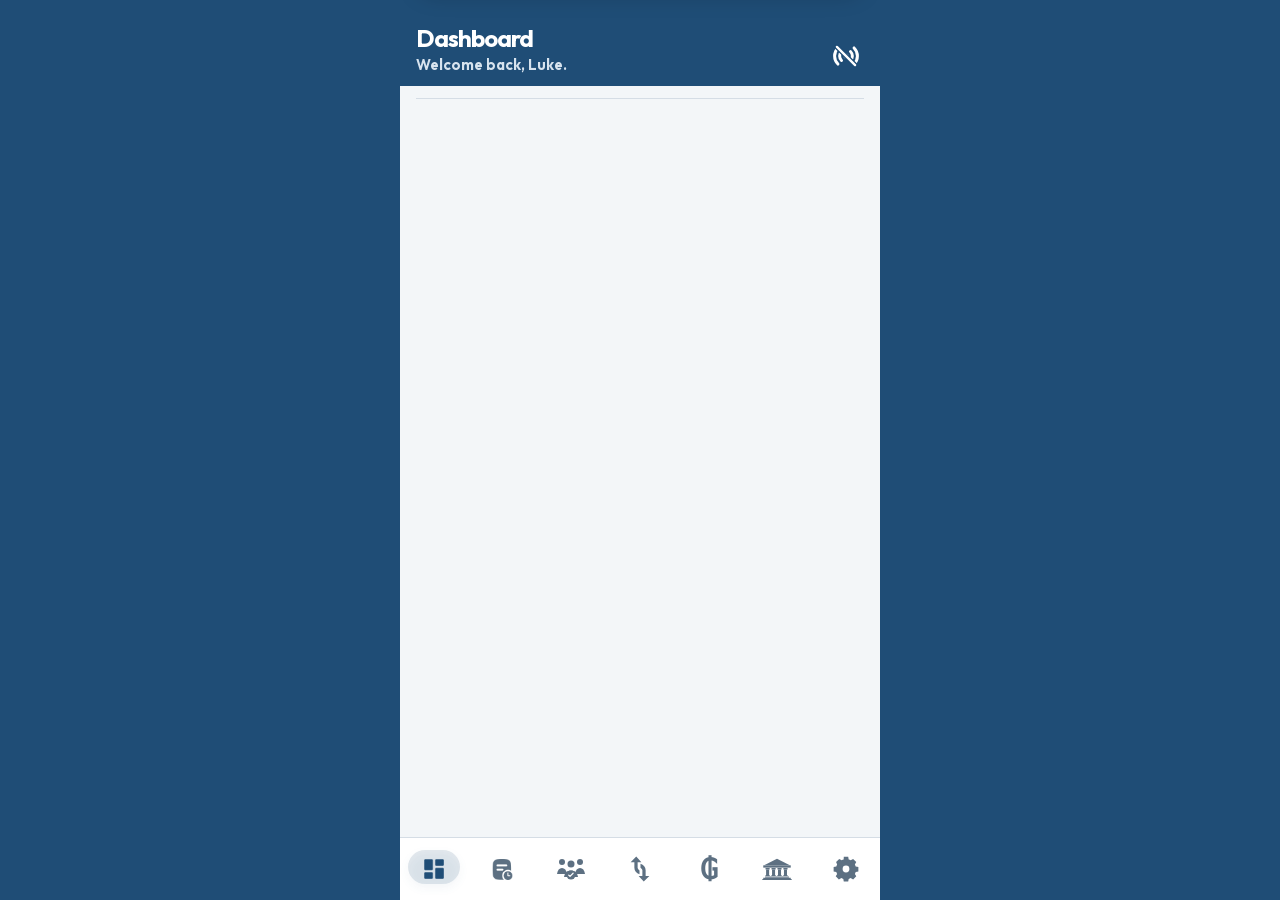
==== commit ed7c8a5f: "So the tax return lines up, and the session totals sit in a table. Co-authored-by: Cursor <cursorage" ====
--- a/index.html
+++ b/index.html
@@ -24,18 +24,11 @@
       <main id="main">
         <section id="home" class="page is-active" role="tabpanel">
           <div class="page-head">
-            <h1>Welcome back, Luke.</h1>
+            <div class="dash-title">
+              <h1>Dashboard</h1>
+              <p class="dash-hello">Welcome back, Luke.</p>
+            </div>
             <div class="head-tools">
-              <button type="button" id="lock-go" class="head-lock" aria-label="Lock terminal">
-                <svg class="lock-shut" viewBox="0 0 24 24" width="22" height="22" aria-hidden="true">
-                  <rect x="5" y="10" width="14" height="10" rx="2" fill="none" stroke="currentColor" stroke-width="2"/>
-                  <path d="M8 10V7a4 4 0 0 1 8 0v3" fill="none" stroke="currentColor" stroke-width="2" stroke-linecap="round"/>
-                </svg>
-                <svg class="lock-open" viewBox="0 0 24 24" width="22" height="22" aria-hidden="true">
-                  <rect x="5" y="10" width="14" height="10" rx="2" fill="none" stroke="currentColor" stroke-width="2"/>
-                  <path d="M8 10V7a4 4 0 0 1 7.2-2.4" fill="none" stroke="currentColor" stroke-width="2" stroke-linecap="round"/>
-                </svg>
-              </button>
               <span id="link-mark" class="sat" role="status" aria-label="Not connected">
               <svg viewBox="0 0 24 24" width="28" height="28" aria-hidden="true">
                 <circle cx="12" cy="12" r="2.15" fill="currentColor"/>
@@ -77,10 +70,13 @@
             <h1>Registered Sessions</h1>
           </div>
           <hr />
-          <div class="session-sums">
-            <p class="session-sum"><span>Total session time</span><strong id="session-total"></strong></p>
-            <p class="session-sum"><span>Total sessions</span><strong id="session-count"></strong></p>
-          </div>
+          <table class="session-stats">
+            <tbody>
+              <tr><td>Total session time</td><td id="session-total"></td></tr>
+              <tr><td>Total sessions</td><td id="session-count"></td></tr>
+            </tbody>
+          </table>
+          <hr class="session-rule" />
           <div id="session-idle">
             <button type="button" id="start-session" class="btn" aria-label="Start session">+</button>
           </div>
@@ -121,6 +117,17 @@
             <button type="button" id="open-roles" class="btn">Accounts</button>
             <button type="button" id="open-marks" class="btn">Interest and leaderboard</button>
             <button type="button" id="open-bank" class="btn">Bank capacity</button>
+            <button type="button" id="lock-go" class="btn sync-btn" aria-label="Lock terminal">
+              <svg class="lock-shut" viewBox="0 0 24 24" width="22" height="22" aria-hidden="true">
+                <rect x="5" y="10" width="14" height="10" rx="2" fill="none" stroke="currentColor" stroke-width="2"/>
+                <path d="M8 10V7a4 4 0 0 1 8 0v3" fill="none" stroke="currentColor" stroke-width="2" stroke-linecap="round"/>
+              </svg>
+              <svg class="lock-open" viewBox="0 0 24 24" width="22" height="22" aria-hidden="true">
+                <rect x="5" y="10" width="14" height="10" rx="2" fill="none" stroke="currentColor" stroke-width="2"/>
+                <path d="M8 10V7a4 4 0 0 1 7.2-2.4" fill="none" stroke="currentColor" stroke-width="2" stroke-linecap="round"/>
+              </svg>
+              <span id="lock-label">Lock terminal</span>
+            </button>
             <button type="button" id="notify-go" class="btn slim">Turn on notifications</button>
             <p id="settings-error" class="error" role="status"></p>
             <button type="button" id="sync-go" class="btn sync-btn">
@@ -193,7 +200,7 @@
             <button type="button" id="tax-collected" class="gov-figure">0 ₲</button>
             <div id="tax-bar" class="tax-bar" hidden></div>
             <div id="tax-bar-key" class="tax-bar-key" hidden></div>
-            <button type="button" id="view-taxes" class="btn">View all Tax returns</button>
+            <button type="button" id="view-taxes" class="btn"><span class="doc-icon" aria-hidden="true"></span>View all Tax returns</button>
             <button type="button" id="view-earnings" class="btn">Government earnings</button>
             <button type="button" id="view-assets" class="btn">Assets</button>
             <button type="button" id="view-gaming" class="btn">Gaming Profits</button>
@@ -500,8 +507,8 @@
         <div class="archive-body">
           <div id="tax-switch" class="tax-switch" role="tablist" aria-label="Tax return type">
             <span class="tax-switch-pill" aria-hidden="true"></span>
-            <button type="button" id="tax-tab-income" role="tab" aria-selected="true">Income tax returns</button>
-            <button type="button" id="tax-tab-gaming" role="tab" aria-selected="false">Tax on gaming profits returns</button>
+            <button type="button" id="tax-tab-income" role="tab" aria-selected="true">Income tax</button>
+            <button type="button" id="tax-tab-gaming" role="tab" aria-selected="false">Tax on gaming profits</button>
           </div>
           <p id="gov-empty" class="empty">Tax returns filed from a terminal show up here.</p>
           <div id="gov-list" class="tax-files"></div>
@@ -528,8 +535,14 @@
           <p class="tax-kicker">Calculating</p>
           <div id="tax-sheet-figures" class="tax-figures"></div>
           <div id="tax-sheet-expenses"></div>
-          <div id="tax-sheet-levy" class="tax-grid"></div>
-          <button type="button" id="tax-sheet-sign" class="btn ghost">Signature</button>
+          <div id="tax-sheet-levy"></div>
+          <p class="tax-invoice"><span>Total invoice</span><strong id="tax-sheet-invoice"></strong></p>
+          <div class="tax-sheet-actions">
+            <button type="button" id="tax-sheet-edit" class="btn ghost" aria-label="Edit tax return">
+              <svg viewBox="0 0 24 24" width="18" height="18" aria-hidden="true"><path d="M4 20l4.5-1.2L19 8.3 15.7 5 5.2 15.5 4 20z" fill="none" stroke="currentColor" stroke-width="1.8" stroke-linejoin="round"/><path d="M13.8 6.8l3.4 3.4" fill="none" stroke="currentColor" stroke-width="1.8"/></svg>
+            </button>
+            <button type="button" id="tax-sheet-sign" class="btn ghost">Signature</button>
+          </div>
         </div>
       </section>
     </div>
--- a/styles.css
+++ b/styles.css
@@ -167,21 +167,12 @@
 }
 .sat.is-on .sat-slash { display: none; }
 .head-tools { display: flex; align-items: center; gap: 2px; flex: none; }
-.head-lock {
-  flex: none;
-  width: 36px;
-  height: 36px;
-  padding: 0;
-  border: 0;
-  border-radius: 0;
-  background: transparent;
-  color: #fff;
-  display: grid;
-  place-items: center;
-}
-.head-lock .lock-shut { display: none; }
-.head-lock.is-locked .lock-open { display: none; }
-.head-lock.is-locked .lock-shut { display: block; }
+#lock-go .lock-shut { display: none; }
+#lock-go.is-locked .lock-open { display: none; }
+#lock-go.is-locked .lock-shut { display: block; }
+#home .page-head { height: calc(env(safe-area-inset-top) + 86px); align-items: flex-end; }
+.dash-title { min-width: 0; }
+.dash-hello { margin: 2px 0 0; color: #d7e3ee; font-size: 15px; font-weight: 650; }
 .page-head .head-filter {
   flex: none;
   width: 28px;
@@ -548,8 +539,26 @@
 .tax-kicker { margin: 16px 0 6px; font-size: 12px; font-weight: 700; letter-spacing: 0.04em; color: #c8c8c8; }
 .tax-figures { display: grid; gap: 4px; margin-bottom: 10px; }
 .tax-figures p { display: flex; justify-content: space-between; gap: 12px; margin: 0; font-size: 14px; }
-.tax-exp { display: grid; gap: 0; margin-bottom: 12px; }
-.tax-exp div { display: grid; grid-template-columns: 1fr auto; gap: 8px; padding: 6px 0; border-bottom: 1px solid #444; font-size: 13px; }
+.tax-sheet-table { width: 100%; border-collapse: collapse; table-layout: fixed; margin: 0 0 12px; }
+.tax-sheet-table th,
+.tax-sheet-table td {
+  border: 1px solid #4a4a4a;
+  padding: 6px 4px;
+  font-size: 11px;
+  line-height: 1.25;
+  color: #f4f4f4;
+  vertical-align: top;
+  overflow-wrap: anywhere;
+}
+.tax-sheet-table th { font-weight: 700; color: #d0d0d0; text-align: left; }
+.tax-sheet-table .num { text-align: right; font-variant-numeric: tabular-nums; overflow-wrap: normal; }
+.tax-sheet-table tr.is-total td { font-weight: 800; }
+.tax-invoice { display: flex; justify-content: space-between; align-items: baseline; gap: 12px; margin: 4px 0 16px; }
+.tax-invoice span { font-size: 14px; font-weight: 700; }
+.tax-invoice strong { font-size: 28px; line-height: 1.1; font-weight: 800; }
+.tax-sheet-actions { display: flex; gap: 8px; align-items: center; }
+.tax-sheet-actions .btn { flex: 1; }
+#tax-sheet-edit { flex: none; width: 48px; min-height: 44px; display: grid; place-items: center; padding: 0; }
 .levy-row { grid-template-columns: 1.4fr 0.8fr 0.7fr 0.8fr; }
 .tax-grid-row.is-total { font-weight: 800; }
 .tax-stack, .money-stack { display: flex; flex-direction: column; line-height: 1.1; min-width: 0; }
@@ -577,7 +586,7 @@
 body.gov-theme .tabs button.is-active { background: #3a3a3a; color: #fff; box-shadow: none; }
 body.gov-theme .tabs button.is-active::before {
   background: rgba(255, 255, 255, 0.18);
-  box-shadow: 0 8px 16px rgba(0, 0, 0, 0.35);
+  filter: drop-shadow(0 4px 5px rgba(0, 0, 0, 0.45));
 }
 body.gov-theme .page-head { background: #3a3a3a; }
 #balances.page.is-active { min-height: 100%; }
@@ -1007,18 +1016,18 @@
   content: "";
   position: absolute;
   left: 50%;
-  top: 50%;
+  top: 46%;
   width: 52px;
   height: 34px;
   transform: translate(-50%, -50%);
   border-radius: 999px;
   background: rgba(31, 77, 118, 0.12);
-  box-shadow: 0 8px 16px rgba(31, 77, 118, 0.28);
+  filter: drop-shadow(0 4px 5px rgba(31, 77, 118, 0.42));
 }
 .tab-mark { position: relative; z-index: 1; font-size: 28px; line-height: 1; display: grid; place-items: center; height: 32px; }
 .tab-img {
-  width: 28px;
-  height: 28px;
+  width: 26px;
+  height: 26px;
   background: currentColor;
   -webkit-mask-repeat: no-repeat;
   mask-repeat: no-repeat;
@@ -1034,6 +1043,8 @@
   mask-image: url("tab-dashboard.png");
 }
 .tab-sessions {
+  width: 21px;
+  height: 21px;
   -webkit-mask-image: url("tab-sessions.png");
   mask-image: url("tab-sessions.png");
 }
@@ -1267,9 +1278,10 @@
 .swatch.absent { background: #c0392b; }
 .pl-mark { margin-right: 6px; font-weight: 800; }
 .session-extremes { margin: 8px 0 0; color: var(--muted); font-size: 14px; font-weight: 700; white-space: pre-line; }
-.session-sums { margin: 0 0 12px; padding: 0; }
-.session-sum { display: flex; justify-content: space-between; gap: 12px; margin: 2px 0; color: var(--navy); font-weight: 800; }
-#session-total { color: #d89a12; }
+.session-stats { width: 100%; border-collapse: collapse; margin: 0 0 10px; }
+.session-stats td { border: 1px solid #d5dde6; padding: 8px 10px; color: var(--navy); font-weight: 800; }
+.session-stats td:last-child { text-align: right; }
+.session-rule { height: 0; margin: 0 0 12px; border: 0; border-top: 1px solid #c5d0db; }
 .session-icon { width: 42px; height: 42px; display: grid; place-items: center; color: var(--navy); background: #e7eef5; border-radius: 12px; flex: none; }
 .session-icon svg { width: 26px; height: 26px; }
 .attend-panels { display: grid; grid-template-columns: 1fr 1fr; gap: 8px; }
@@ -1316,22 +1328,23 @@
 .attend-row .sq.absent[aria-pressed="true"] { background: #c0392b; box-shadow: none; }
 .tax-bar { display: flex; height: 18px; border-radius: 9px; overflow: hidden; background: #3a3a3a; }
 .tax-bar button { display: block; height: 100%; min-width: 8px; padding: 0; border: 0; }
-.tax-bar-key { display: grid; gap: 6px; }
-.tax-bar-key button {
-  display: flex;
-  align-items: center;
-  gap: 8px;
-  margin: 0;
-  padding: 0;
-  border: 0;
-  background: transparent;
-  color: #f4f4f4;
-  font: inherit;
-  font-size: 13px;
-  font-weight: 700;
-  text-align: left;
-}
-.tax-bar-key i { width: 12px; height: 12px; border-radius: 3px; flex: none; }
+.tax-bar-key { margin-top: 8px; }
+.tax-key { width: 100%; border-collapse: collapse; }
+.tax-key td { border: 1px solid #555; padding: 6px 8px; color: #f4f4f4; font-size: 13px; font-weight: 700; }
+.tax-key td:last-child { text-align: right; white-space: nowrap; }
+.tax-key tr { cursor: pointer; }
+.tax-key i { display: inline-block; width: 10px; height: 10px; margin-right: 8px; border-radius: 2px; vertical-align: -1px; }
+#view-taxes { display: flex; align-items: center; justify-content: center; gap: 8px; }
+.doc-icon {
+  width: 18px;
+  height: 18px;
+  flex: none;
+  background: currentColor;
+  -webkit-mask: url("tab-documents.png") center / contain no-repeat;
+  mask: url("tab-documents.png") center / contain no-repeat;
+  -webkit-mask-mode: alpha;
+  mask-mode: alpha;
+}
 .pie { width: 220px; height: 220px; border-radius: 50%; margin: 8px auto 16px; }
 .pie-key { display: grid; gap: 8px; }
 .pie-key p { display: flex; align-items: center; gap: 8px; margin: 0; color: #f4f4f4; font-size: 14px; font-weight: 700; }
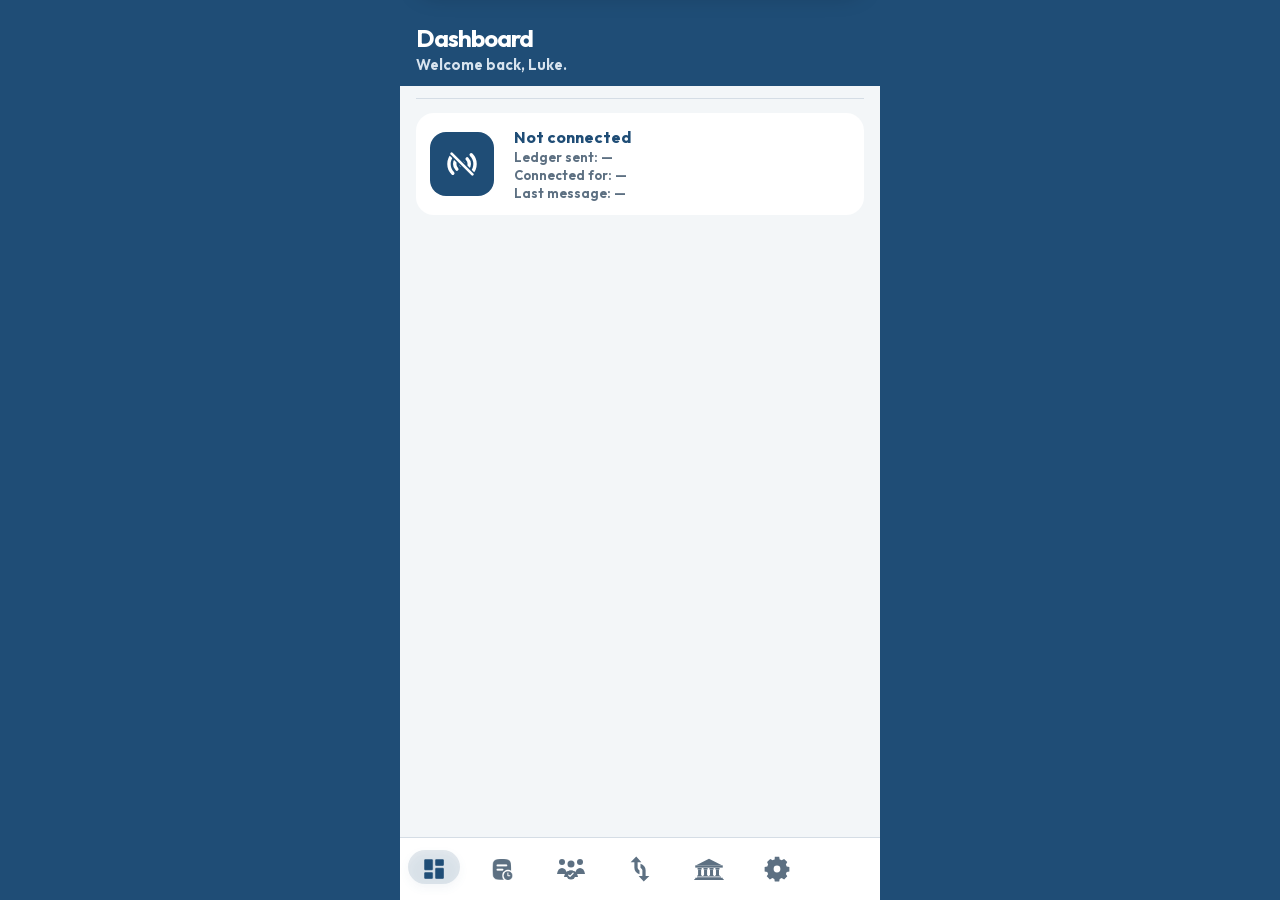
==== commit f6d0a6b8: "So the financial group and interest are gone, the dashboard shows the connection, and a share of cas" ====
--- a/index.html
+++ b/index.html
@@ -28,9 +28,11 @@
               <h1>Dashboard</h1>
               <p class="dash-hello">Welcome back, Luke.</p>
             </div>
-            <div class="head-tools">
-              <span id="link-mark" class="sat" role="status" aria-label="Not connected">
-              <svg viewBox="0 0 24 24" width="28" height="28" aria-hidden="true">
+          </div>
+          <hr />
+          <article class="link-panel">
+            <span id="link-mark" class="sat" role="status" aria-label="Not connected">
+              <svg viewBox="0 0 24 24" width="32" height="32" aria-hidden="true">
                 <circle cx="12" cy="12" r="2.15" fill="currentColor"/>
                 <path fill="none" stroke="currentColor" stroke-width="2.55" stroke-linecap="round" d="M8.15 8.15a5.4 5.4 0 0 0 0 7.7"/>
                 <path fill="none" stroke="currentColor" stroke-width="2.55" stroke-linecap="round" d="M15.85 8.15a5.4 5.4 0 0 1 0 7.7"/>
@@ -40,9 +42,13 @@
                 <path class="sat-slash" fill="none" stroke="#fff" stroke-width="2" stroke-linecap="round" d="M4.2 4.2l15.6 15.6"/>
               </svg>
             </span>
+            <div>
+              <strong id="link-words">Not connected</strong>
+              <p id="link-ledger">Ledger sent: —</p>
+              <p id="link-for">Connected for: —</p>
+              <p id="link-heard">Last message: —</p>
             </div>
-          </div>
-          <hr />
+          </article>
           <ul id="request-list" class="feed"></ul>
         </section>
 
@@ -72,8 +78,8 @@
           <hr />
           <table class="session-stats">
             <tbody>
-              <tr><td>Total session time</td><td id="session-total"></td></tr>
-              <tr><td>Total sessions</td><td id="session-count"></td></tr>
+              <tr><td>Total session time:</td><td id="session-total"></td></tr>
+              <tr><td>Number of sessions:</td><td id="session-count"></td></tr>
             </tbody>
           </table>
           <hr class="session-rule" />
@@ -115,7 +121,7 @@
             <button type="button" id="open-taxes" class="btn">Tax settings</button>
             <button type="button" id="open-terms" class="btn">Terms and conditions</button>
             <button type="button" id="open-roles" class="btn">Accounts</button>
-            <button type="button" id="open-marks" class="btn">Interest and leaderboard</button>
+            <button type="button" id="open-marks" class="btn">Leaderboard</button>
             <button type="button" id="open-bank" class="btn">Bank capacity</button>
             <button type="button" id="lock-go" class="btn sync-btn" aria-label="Lock terminal">
               <svg class="lock-shut" viewBox="0 0 24 24" width="22" height="22" aria-hidden="true">
@@ -170,18 +176,9 @@
           </div>
         </section>
 
-        <section id="gfg" class="page" role="tabpanel" hidden>
-          <div class="page-head">
-            <h1>Gizbit Financial Group</h1>
-          </div>
-          <hr />
-          <button type="button" id="open-interest" class="btn">Interest</button>
-          <button type="button" id="open-loans" class="btn">Loans</button>
-        </section>
-
         <section id="government" class="page" role="tabpanel" hidden>
           <div class="page-head">
-            <h1>My Gov Center</h1>
+            <h1>My Gov Centre</h1>
             <div class="net-crest">
               <svg viewBox="0 0 64 48" aria-hidden="true">
                 <path fill="currentColor" d="M32 1.5 60 16H4L32 1.5z"/>
@@ -237,9 +234,6 @@
             </svg>
           </span>
         </button>
-        <button type="button" role="tab" data-tab="gfg" aria-selected="false" aria-label="Financial">
-          <span class="tab-mark" aria-hidden="true">₲</span>
-        </button>
         <button type="button" role="tab" data-tab="government" aria-selected="false" aria-label="Gov">
           <span class="tab-mark" aria-hidden="true">
             <svg viewBox="0 0 64 48" width="30" height="22">
@@ -260,53 +254,6 @@
           </span>
         </button>
       </nav>
-      <section id="interest" class="interest-page" aria-hidden="true">
-        <div class="archive-head">
-          <button type="button" id="interest-back" class="interest-back">
-            <svg viewBox="0 0 24 24" width="18" height="18" aria-hidden="true">
-              <path d="M15 5 L8 12 L15 19" fill="none" stroke="currentColor" stroke-width="2.4" stroke-linecap="round" stroke-linejoin="round"/>
-            </svg>
-            Back
-          </button>
-          <h1>Interest</h1>
-        </div>
-        <div class="archive-body">
-          <div class="interest-track" aria-hidden="true"><div id="interest-fill"></div></div>
-          <p id="interest-clock" class="session-clock">5:00:00</p>
-          <p id="interest-state" class="quiet">Paused until a session is on</p>
-          <button type="button" id="pay-interest" class="btn">Pay now</button>
-          <div class="cols interest-cols" aria-hidden="true">
-            <span>Full name</span>
-            <span>Interest due</span>
-          </div>
-          <div id="interest-rows"></div>
-        </div>
-      </section>
-      <section id="loans-page" class="side-page" aria-hidden="true">
-        <div class="archive-head">
-          <button type="button" id="loans-back" class="side-back">
-            <svg viewBox="0 0 24 24" width="18" height="18" aria-hidden="true">
-              <path d="M15 5 L8 12 L15 19" fill="none" stroke="currentColor" stroke-width="2.4" stroke-linecap="round" stroke-linejoin="round"/>
-            </svg>
-            Back
-          </button>
-          <h1>Loans</h1>
-        </div>
-        <div class="archive-body">
-          <p id="loan-out" class="quiet">Nothing is out on loan.</p>
-          <div id="loan-list"></div>
-          <h2 class="loan-head">Loan formula</h2>
-          <div class="loan-band loan-band-label">
-            <span>From</span><span>To</span><span>Rate %</span><span>Payments</span><span></span>
-          </div>
-          <div id="loan-bands"></div>
-          <p id="loan-error" class="error" role="status"></p>
-          <div class="row-actions">
-            <button type="button" id="loan-add" class="btn slim">Add range</button>
-            <button type="button" id="loan-formula" class="btn slim">Save formula</button>
-          </div>
-        </div>
-      </section>
       <section id="contracts-page" class="side-page" aria-hidden="true">
         <div class="archive-head">
           <button type="button" id="contracts-back" class="side-back">
@@ -471,12 +418,31 @@
             </svg>
             Back
           </button>
-          <h1>Gaming Profits</h1>
+          <div class="archive-title-row">
+            <button type="button" id="gaming-bin" class="head-bin" aria-label="Delete listings">
+              <svg viewBox="0 0 24 24" width="22" height="22" aria-hidden="true">
+                <path d="M5 7h14M9 7V5h6v2M8 7l1 13h6l1-13" fill="none" stroke="currentColor" stroke-width="2" stroke-linecap="round" stroke-linejoin="round"/>
+              </svg>
+            </button>
+            <h1>Gaming Profits</h1>
+          </div>
         </div>
         <div class="archive-body">
           <p id="gaming-empty" class="empty">Cash ins from a terminal show up here.</p>
           <div id="gaming-list"></div>
         </div>
+      </section>
+      <section id="play-sheet" class="archive above" aria-hidden="true">
+        <div class="archive-head">
+          <button type="button" id="play-back" class="archive-back">
+            <svg viewBox="0 0 24 24" width="18" height="18" aria-hidden="true">
+              <path d="M15 5 L8 12 L15 19" fill="none" stroke="currentColor" stroke-width="2.4" stroke-linecap="round" stroke-linejoin="round"/>
+            </svg>
+            Back
+          </button>
+          <h1 id="play-title">Gaming</h1>
+        </div>
+        <div class="archive-body" id="play-body"></div>
       </section>
       <section id="tax-split" class="side-page above" aria-hidden="true">
         <div class="archive-head">
@@ -530,9 +496,10 @@
           </div>
         </div>
         <div class="archive-body">
+          <div id="tax-review-dots" class="tax-dots" hidden></div>
+          <div id="tax-sheet-meta"></div>
           <p class="tax-star-note">* amounts are in billions of gizbits</p>
           <div id="tax-sheet-goods" class="tax-grid"></div>
-          <p class="tax-kicker">Calculating</p>
           <div id="tax-sheet-figures" class="tax-figures"></div>
           <div id="tax-sheet-expenses"></div>
           <div id="tax-sheet-levy"></div>
@@ -542,6 +509,22 @@
               <svg viewBox="0 0 24 24" width="18" height="18" aria-hidden="true"><path d="M4 20l4.5-1.2L19 8.3 15.7 5 5.2 15.5 4 20z" fill="none" stroke="currentColor" stroke-width="1.8" stroke-linejoin="round"/><path d="M13.8 6.8l3.4 3.4" fill="none" stroke="currentColor" stroke-width="1.8"/></svg>
             </button>
             <button type="button" id="tax-sheet-sign" class="btn ghost">Signature</button>
+          </div>
+          <p id="tax-sheet-msg" class="error" role="status"></p>
+          <div id="tax-review-sign" hidden>
+            <p class="tax-kicker">Filer signature</p>
+            <canvas id="tax-review-view" class="sign-view"></canvas>
+            <p id="tax-review-sign-empty" class="quiet" hidden>No signature was filed.</p>
+            <button type="button" id="tax-review-approve-sign" class="btn">Approve signature</button>
+          </div>
+          <div id="tax-review-own" hidden>
+            <p class="tax-kicker">Your signature</p>
+            <canvas id="tax-review-pad" class="sign-view"></canvas>
+            <button type="button" id="tax-review-clear" class="btn ghost">Clear</button>
+            <button type="button" id="tax-review-done" class="btn">Done</button>
+          </div>
+          <div id="tax-review-nav" hidden>
+            <button type="button" id="tax-review-next" class="btn">Next</button>
           </div>
         </div>
       </section>
@@ -599,6 +582,7 @@
         <label class="field"><span>Amount</span><input id="asset-buy-amount" inputmode="numeric" autocomplete="off" /></label>
         <p id="asset-buy-error" class="error" role="status"></p>
         <button type="button" id="asset-buy-confirm" class="btn">Confirm</button>
+        <button type="button" id="asset-buy-deny" class="btn danger">Deny</button>
         <button type="button" id="asset-buy-close" class="btn ghost">Close</button>
       </div>
     </div>
@@ -699,7 +683,6 @@
       <div class="archive-body">
         <label class="field"><span>Exchange terms</span><textarea id="terms-text" rows="6" maxlength="800"></textarea></label>
         <label class="field"><span>Tax return terms</span><textarea id="tax-terms" rows="4" maxlength="400"></textarea></label>
-        <label class="field"><span>Loan terms</span><textarea id="loan-terms" rows="4" maxlength="400"></textarea></label>
       </div>
     </section>
     <section id="set-roles" class="side-page" aria-hidden="true">
@@ -710,17 +693,18 @@
       <div class="archive-body">
         <div class="field"><span>Tax payments go to</span><div id="tax-account" class="picker" data-value=""></div></div>
         <div class="field"><span>Gaming cash goes to</span><div id="gaming-account" class="picker" data-value=""></div></div>
-        <div class="field"><span>Interest is paid from</span><div id="interest-account" class="picker" data-value=""></div></div>
-        <div class="field"><span>Loans are paid from</span><div id="loan-account" class="picker" data-value=""></div></div>
+        <label class="field"><span>Casino profit share (%)</span><input id="casino-cut" inputmode="numeric" autocomplete="off" /></label>
+        <p class="quiet">Taken from the casino when a cash out leaves it ahead.</p>
+        <div class="field"><span>Casino profit share goes to</span><div id="casino-cut-account" class="picker" data-value=""></div></div>
       </div>
     </section>
     <section id="set-marks" class="side-page" aria-hidden="true">
       <div class="archive-head">
         <button type="button" id="marks-back" class="side-back">Back</button>
-        <h1>Interest and leaderboard</h1>
+        <h1>Leaderboard</h1>
       </div>
       <div class="archive-body">
-        <div class="mark-head"><span>Account</span><span>Skip interest</span><span>Not on leaderboard</span><span>Exclude from attending</span></div>
+        <div class="mark-head"><span>Account</span><span>Not on leaderboard</span><span>Exclude from attending</span></div>
         <div id="mark-rows"></div>
       </div>
     </section>
--- a/styles.css
+++ b/styles.css
@@ -165,6 +165,25 @@
   display: grid;
   place-items: center;
 }
+.link-panel {
+  display: grid;
+  grid-template-columns: 72px minmax(0, 1fr);
+  gap: 12px;
+  align-items: center;
+  margin: 4px 0 14px;
+  padding: 14px;
+  border-radius: 18px;
+  background: #fff;
+  color: var(--navy);
+}
+.link-panel .sat {
+  width: 64px;
+  height: 64px;
+  border-radius: 16px;
+  background: var(--navy);
+}
+.link-panel strong { display: block; font-size: 16px; }
+.link-panel p { margin: 2px 0 0; font-size: 13px; font-weight: 650; color: var(--muted); }
 .sat.is-on .sat-slash { display: none; }
 .head-tools { display: flex; align-items: center; gap: 2px; flex: none; }
 #lock-go .lock-shut { display: none; }
@@ -510,6 +529,8 @@
   padding: 12px;
   background: #fff;
   min-height: 100%;
+  border-radius: 12px;
+  overflow: hidden;
 }
 .tax-file.is-open { transform: translateX(56px); }
 .tax-file.is-sign { transform: translateX(-56px); }
@@ -552,13 +573,71 @@
 }
 .tax-sheet-table th { font-weight: 700; color: #d0d0d0; text-align: left; }
 .tax-sheet-table .num { text-align: right; font-variant-numeric: tabular-nums; overflow-wrap: normal; }
-.tax-sheet-table tr.is-total td { font-weight: 800; }
+.tax-sheet-table tr.is-total td { font-weight: 800; background: #3a3a3a; }
+.tax-dots { display: flex; justify-content: center; gap: 8px; margin: 2px 0 12px; }
+.tax-dots span { width: 8px; height: 8px; border-radius: 50%; background: #555; }
+.tax-dots span.is-on { background: #fff; }
+.tax-dots span.is-done { background: #9aa; }
+.tax-lock { display: inline-flex; margin-left: 6px; vertical-align: -2px; }
+.review-expense { display: grid; gap: 8px; padding: 10px 0; border-bottom: 1px solid #444; }
+.review-expense p { display: flex; justify-content: space-between; gap: 12px; margin: 0; }
+.review-actions { display: grid; grid-template-columns: 1fr 1fr 1fr; gap: 6px; }
+.review-actions .btn { min-height: 36px; }
+.archive-title-row { display: flex; align-items: center; justify-content: flex-start; gap: 8px; }
+.archive-title-row h1 { margin: 4px 0 0; }
+.head-bin { border: 0; background: transparent; color: inherit; padding: 8px; }
+.game-swipe { display: grid; }
+.game-swipe .game-bin {
+  grid-area: 1 / 1;
+  justify-self: start;
+  align-self: stretch;
+  width: 0;
+  padding: 0;
+  overflow: hidden;
+  opacity: 0;
+  pointer-events: none;
+  border: 0;
+  border-radius: 12px;
+  background: #a33b3b;
+  color: #fff;
+}
+.game-swipe .game-card { grid-area: 1 / 1; margin-top: 0; z-index: 1; background: #161616; transition: transform 0.18s ease; }
+#gaming-list { display: grid; gap: 10px; }
+#gaming-list.is-bin .game-bin { width: 64px; opacity: 1; pointer-events: auto; }
+#gaming-list.is-bin .game-card { transform: translateX(72px); }
+.game-open { display: block; width: 100%; border: 0; background: transparent; color: inherit; padding: 0; text-align: left; }
 .tax-invoice { display: flex; justify-content: space-between; align-items: baseline; gap: 12px; margin: 4px 0 16px; }
 .tax-invoice span { font-size: 14px; font-weight: 700; }
 .tax-invoice strong { font-size: 28px; line-height: 1.1; font-weight: 800; }
 .tax-sheet-actions { display: flex; gap: 8px; align-items: center; }
 .tax-sheet-actions .btn { flex: 1; }
 #tax-sheet-edit { flex: none; width: 48px; min-height: 44px; display: grid; place-items: center; padding: 0; }
+#tax-sheet-edit.is-on { background: #fff; color: #1a1a1a; }
+.tax-edit {
+  width: 100%;
+  box-sizing: border-box;
+  border: 0;
+  border-bottom: 1px solid #888;
+  background: transparent;
+  color: inherit;
+  font: inherit;
+  font-weight: 700;
+  padding: 0 0 1px;
+  min-width: 0;
+}
+.tax-sheet-table .num .tax-edit { text-align: right; }
+.tax-card {
+  display: grid;
+  grid-template-columns: minmax(0, 1fr) auto;
+  column-gap: 12px;
+  row-gap: 2px;
+  width: 100%;
+  text-align: left;
+}
+.tax-card .biz { font-size: 16px; font-weight: 800; color: #fff; }
+.tax-card .who { color: #c8c8c8; font-size: 13px; font-weight: 700; }
+.tax-card .when { text-align: right; color: #d7d7d7; font-size: 13px; font-weight: 700; }
+.tax-card .sum { text-align: right; font-size: 20px; font-weight: 800; color: #fff; }
 .levy-row { grid-template-columns: 1.4fr 0.8fr 0.7fr 0.8fr; }
 .tax-grid-row.is-total { font-weight: 800; }
 .tax-stack, .money-stack { display: flex; flex-direction: column; line-height: 1.1; min-width: 0; }
@@ -1283,7 +1362,7 @@
 .session-stats td:last-child { text-align: right; }
 .session-rule { height: 0; margin: 0 0 12px; border: 0; border-top: 1px solid #c5d0db; }
 .session-icon { width: 42px; height: 42px; display: grid; place-items: center; color: var(--navy); background: #e7eef5; border-radius: 12px; flex: none; }
-.session-icon svg { width: 26px; height: 26px; }
+.session-icon svg, .session-icon img { width: 26px; height: 26px; object-fit: contain; }
 .attend-panels { display: grid; grid-template-columns: 1fr 1fr; gap: 8px; }
 .attend-panel strong { margin-left: 6px; }
 .reason-line { grid-column: 1 / -1; display: flex; justify-content: flex-end; align-items: center; gap: 8px; margin-top: 4px; }
@@ -1308,7 +1387,7 @@
 .tax-table th, .tax-table td { border-bottom: 1px solid var(--line); padding: 8px 0; text-align: left; vertical-align: middle; }
 .tax-table th { font-size: 14px; padding-right: 10px; }
 .tax-table input { width: 100%; border: 1px solid var(--line); border-radius: 8px; padding: 8px; }
-.mark-head, .mark-row { display: grid; grid-template-columns: minmax(0, 1fr) 52px 72px 78px; gap: 6px; align-items: center; }
+.mark-head, .mark-row { display: grid; grid-template-columns: minmax(0, 1fr) 72px 78px; gap: 6px; align-items: center; }
 .mark-head { font-size: 11px; font-weight: 800; color: var(--muted); line-height: 1.15; }
 .mark-head span:not(:first-child), .mark-row input { justify-self: center; text-align: center; }
 .mark-row { padding: 8px 0; border-bottom: 1px solid var(--line); }
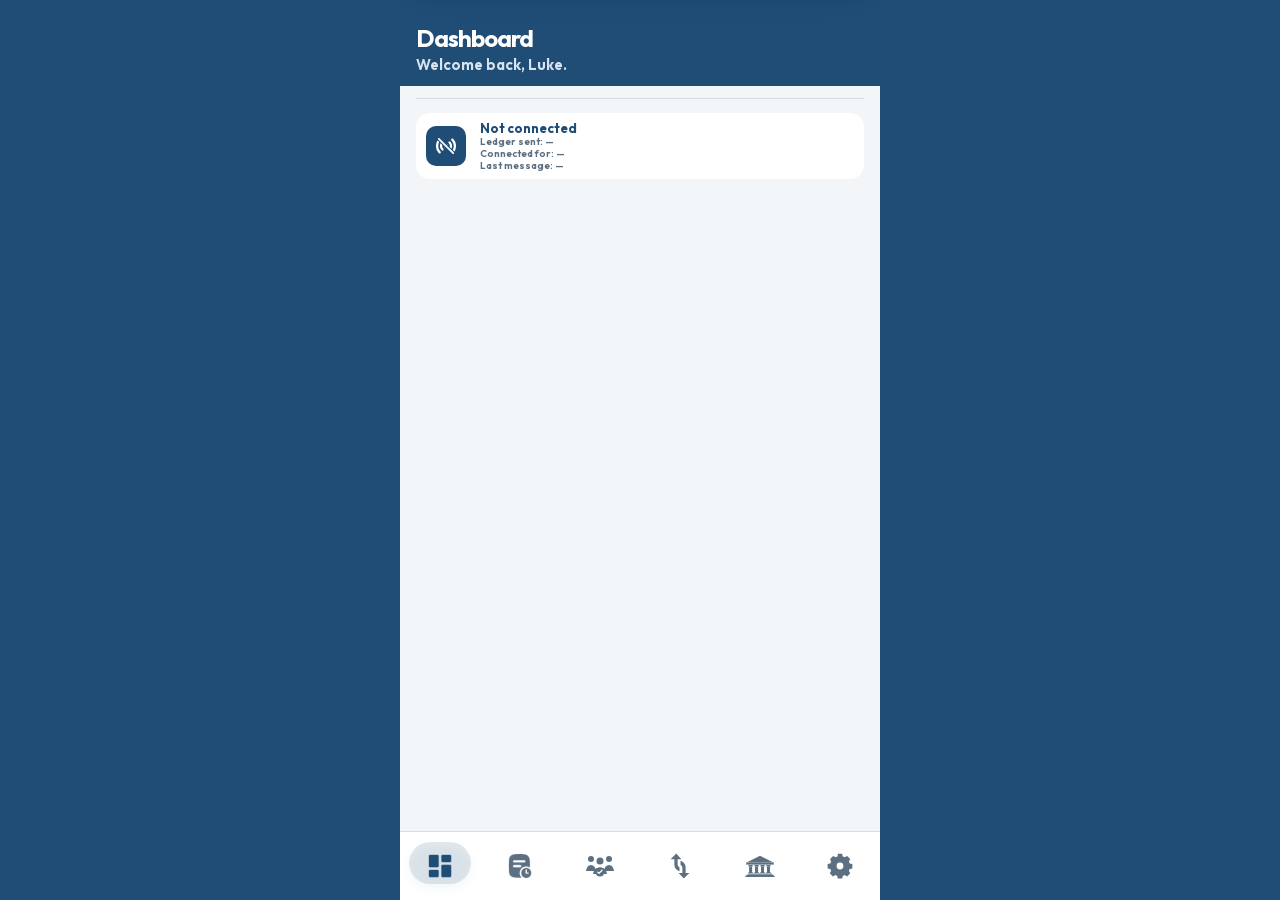
==== commit 2d3da9f4: "So the tabs fill the width and the connection card stays thin. Co-authored-by: Cursor <cursoragent@c" ====
--- a/index.html
+++ b/index.html
@@ -32,7 +32,7 @@
           <hr />
           <article class="link-panel">
             <span id="link-mark" class="sat" role="status" aria-label="Not connected">
-              <svg viewBox="0 0 24 24" width="32" height="32" aria-hidden="true">
+              <svg viewBox="0 0 24 24" width="22" height="22" aria-hidden="true">
                 <circle cx="12" cy="12" r="2.15" fill="currentColor"/>
                 <path fill="none" stroke="currentColor" stroke-width="2.55" stroke-linecap="round" d="M8.15 8.15a5.4 5.4 0 0 0 0 7.7"/>
                 <path fill="none" stroke="currentColor" stroke-width="2.55" stroke-linecap="round" d="M15.85 8.15a5.4 5.4 0 0 1 0 7.7"/>
--- a/styles.css
+++ b/styles.css
@@ -167,23 +167,23 @@
 }
 .link-panel {
   display: grid;
-  grid-template-columns: 72px minmax(0, 1fr);
-  gap: 12px;
-  align-items: center;
-  margin: 4px 0 14px;
-  padding: 14px;
-  border-radius: 18px;
+  grid-template-columns: 46px minmax(0, 1fr);
+  gap: 8px;
+  align-items: center;
+  margin: 2px 0 10px;
+  padding: 7px 10px;
+  border-radius: 14px;
   background: #fff;
   color: var(--navy);
 }
 .link-panel .sat {
-  width: 64px;
-  height: 64px;
-  border-radius: 16px;
+  width: 40px;
+  height: 40px;
+  border-radius: 10px;
   background: var(--navy);
 }
-.link-panel strong { display: block; font-size: 16px; }
-.link-panel p { margin: 2px 0 0; font-size: 13px; font-weight: 650; color: var(--muted); }
+.link-panel strong { display: block; font-size: 13px; }
+.link-panel p { margin: 0; font-size: 10px; line-height: 1.2; font-weight: 650; color: var(--muted); }
 .sat.is-on .sat-slash { display: none; }
 .head-tools { display: flex; align-items: center; gap: 2px; flex: none; }
 #lock-go .lock-shut { display: none; }
@@ -1072,7 +1072,7 @@
 .request .tag { display: block; margin-top: 6px; font-weight: 800; }
 .tabs {
   display: grid;
-  grid-template-columns: repeat(7, 1fr);
+  grid-template-columns: repeat(6, 1fr);
   background: #fff;
   border-top: 1px solid var(--line);
   padding-bottom: env(safe-area-inset-bottom);
@@ -1085,8 +1085,8 @@
   font-weight: 700;
   font-size: 0;
   line-height: 1;
-  min-height: 62px;
-  padding: 8px 2px;
+  min-height: 68px;
+  padding: 8px 0;
   display: grid;
   justify-items: center;
   align-items: center;
@@ -1096,17 +1096,17 @@
   position: absolute;
   left: 50%;
   top: 46%;
-  width: 52px;
-  height: 34px;
+  width: 62px;
+  height: 42px;
   transform: translate(-50%, -50%);
   border-radius: 999px;
   background: rgba(31, 77, 118, 0.12);
   filter: drop-shadow(0 4px 5px rgba(31, 77, 118, 0.42));
 }
-.tab-mark { position: relative; z-index: 1; font-size: 28px; line-height: 1; display: grid; place-items: center; height: 32px; }
+.tab-mark { position: relative; z-index: 1; font-size: 32px; line-height: 1; display: grid; place-items: center; height: 36px; }
 .tab-img {
-  width: 26px;
-  height: 26px;
+  width: 30px;
+  height: 30px;
   background: currentColor;
   -webkit-mask-repeat: no-repeat;
   mask-repeat: no-repeat;
@@ -1122,8 +1122,8 @@
   mask-image: url("tab-dashboard.png");
 }
 .tab-sessions {
-  width: 21px;
-  height: 21px;
+  width: 24px;
+  height: 24px;
   -webkit-mask-image: url("tab-sessions.png");
   mask-image: url("tab-sessions.png");
 }
